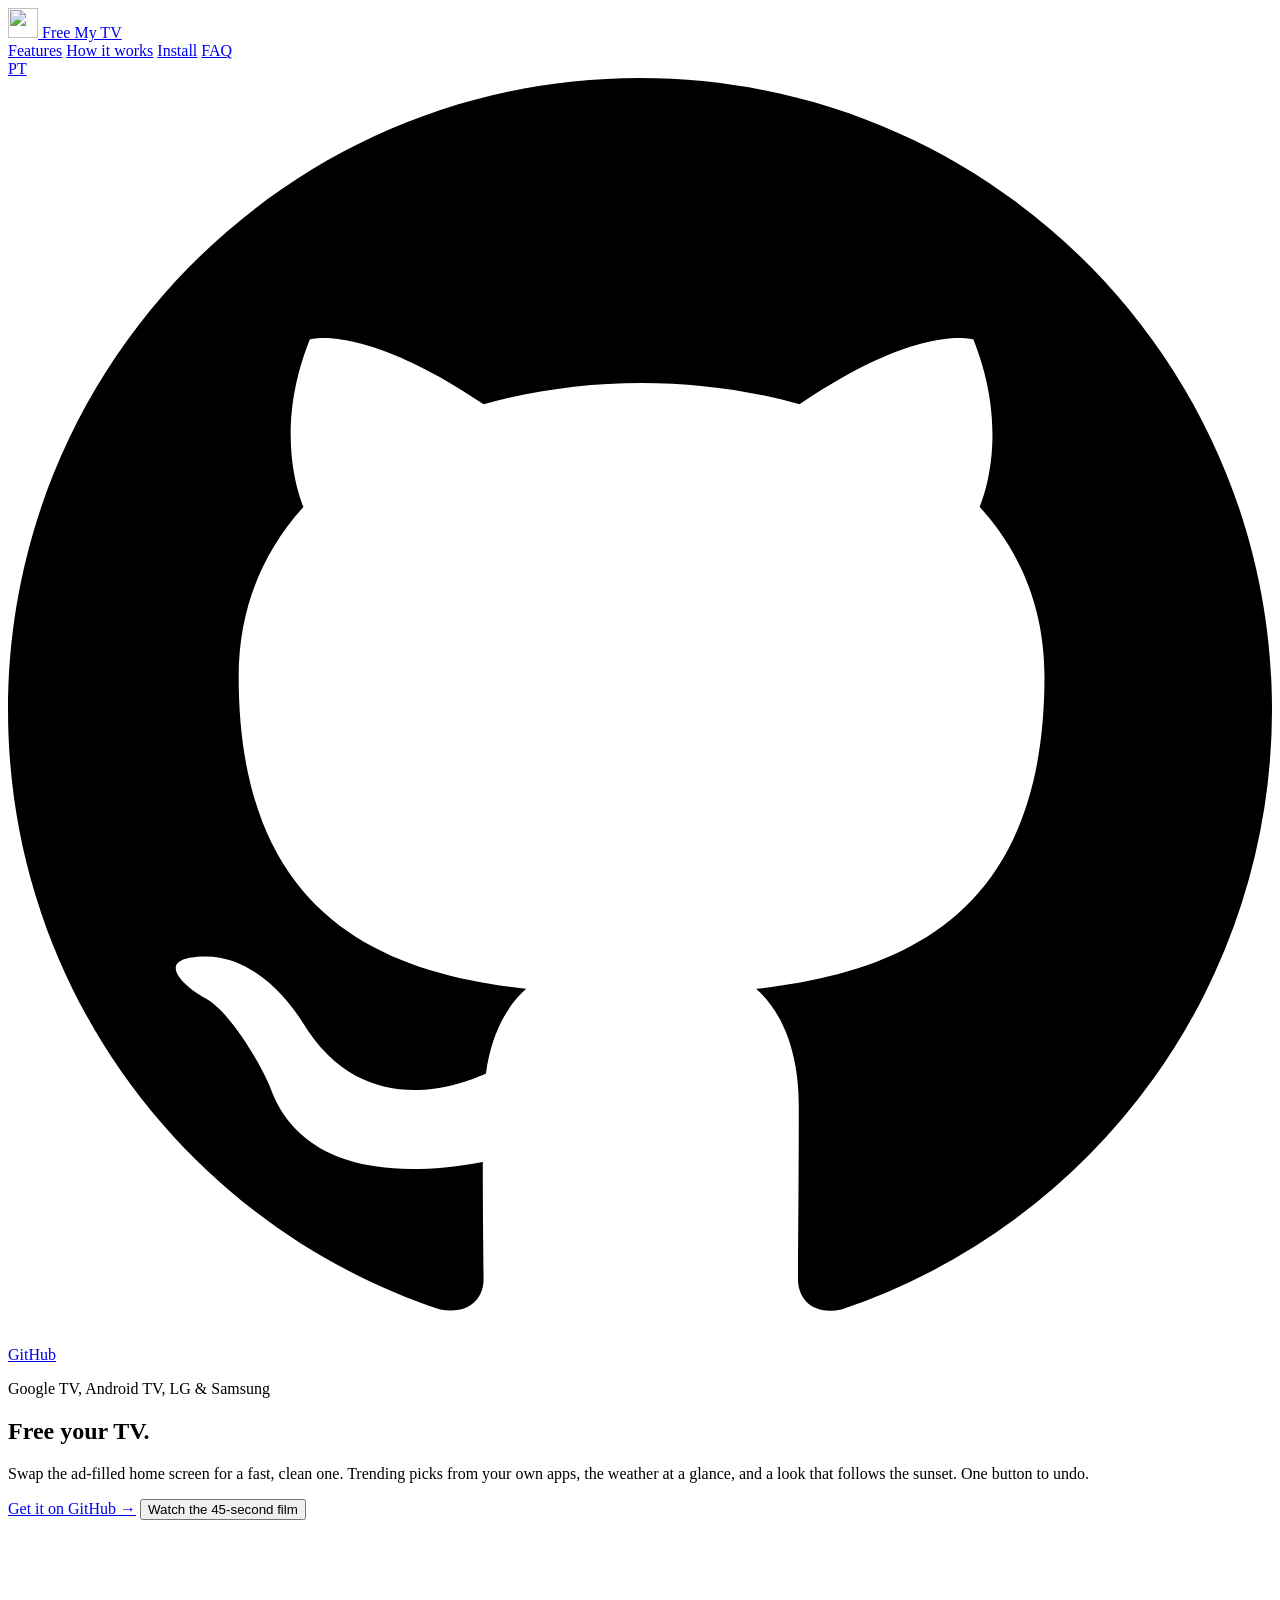
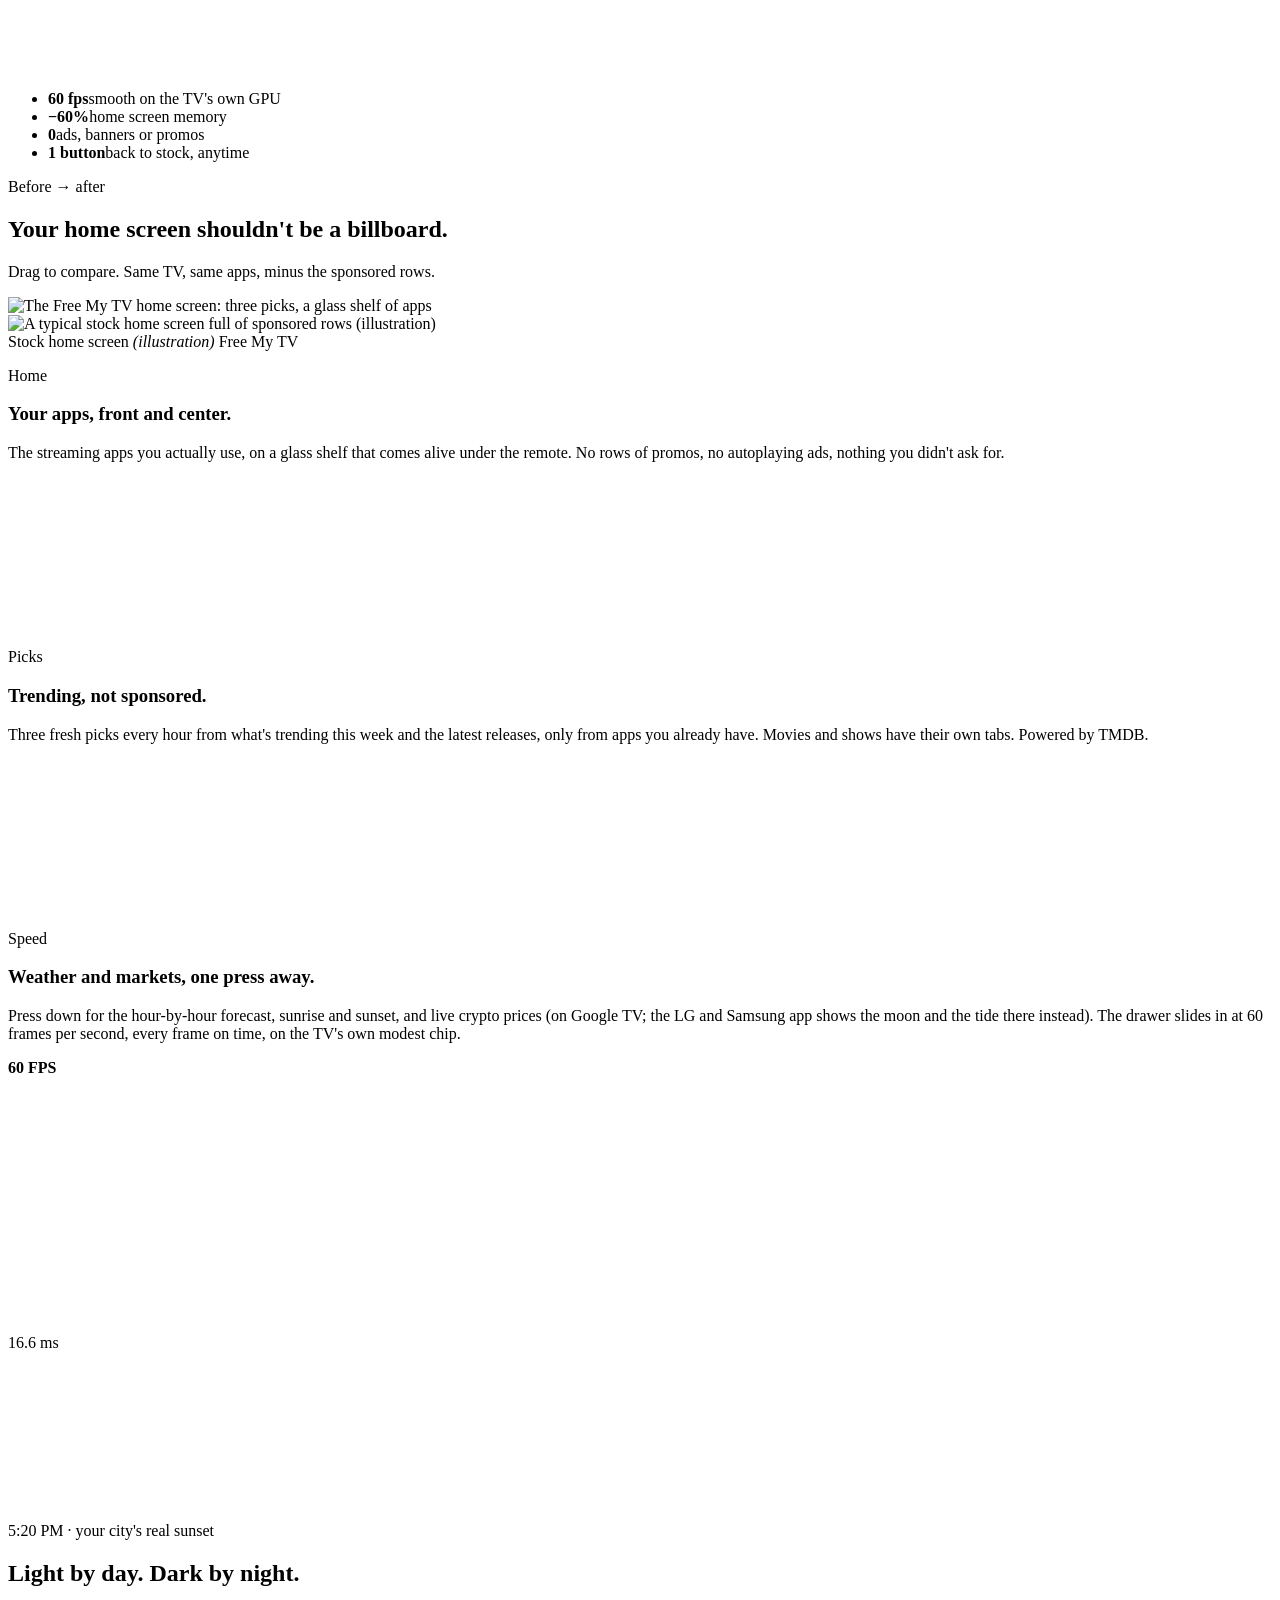
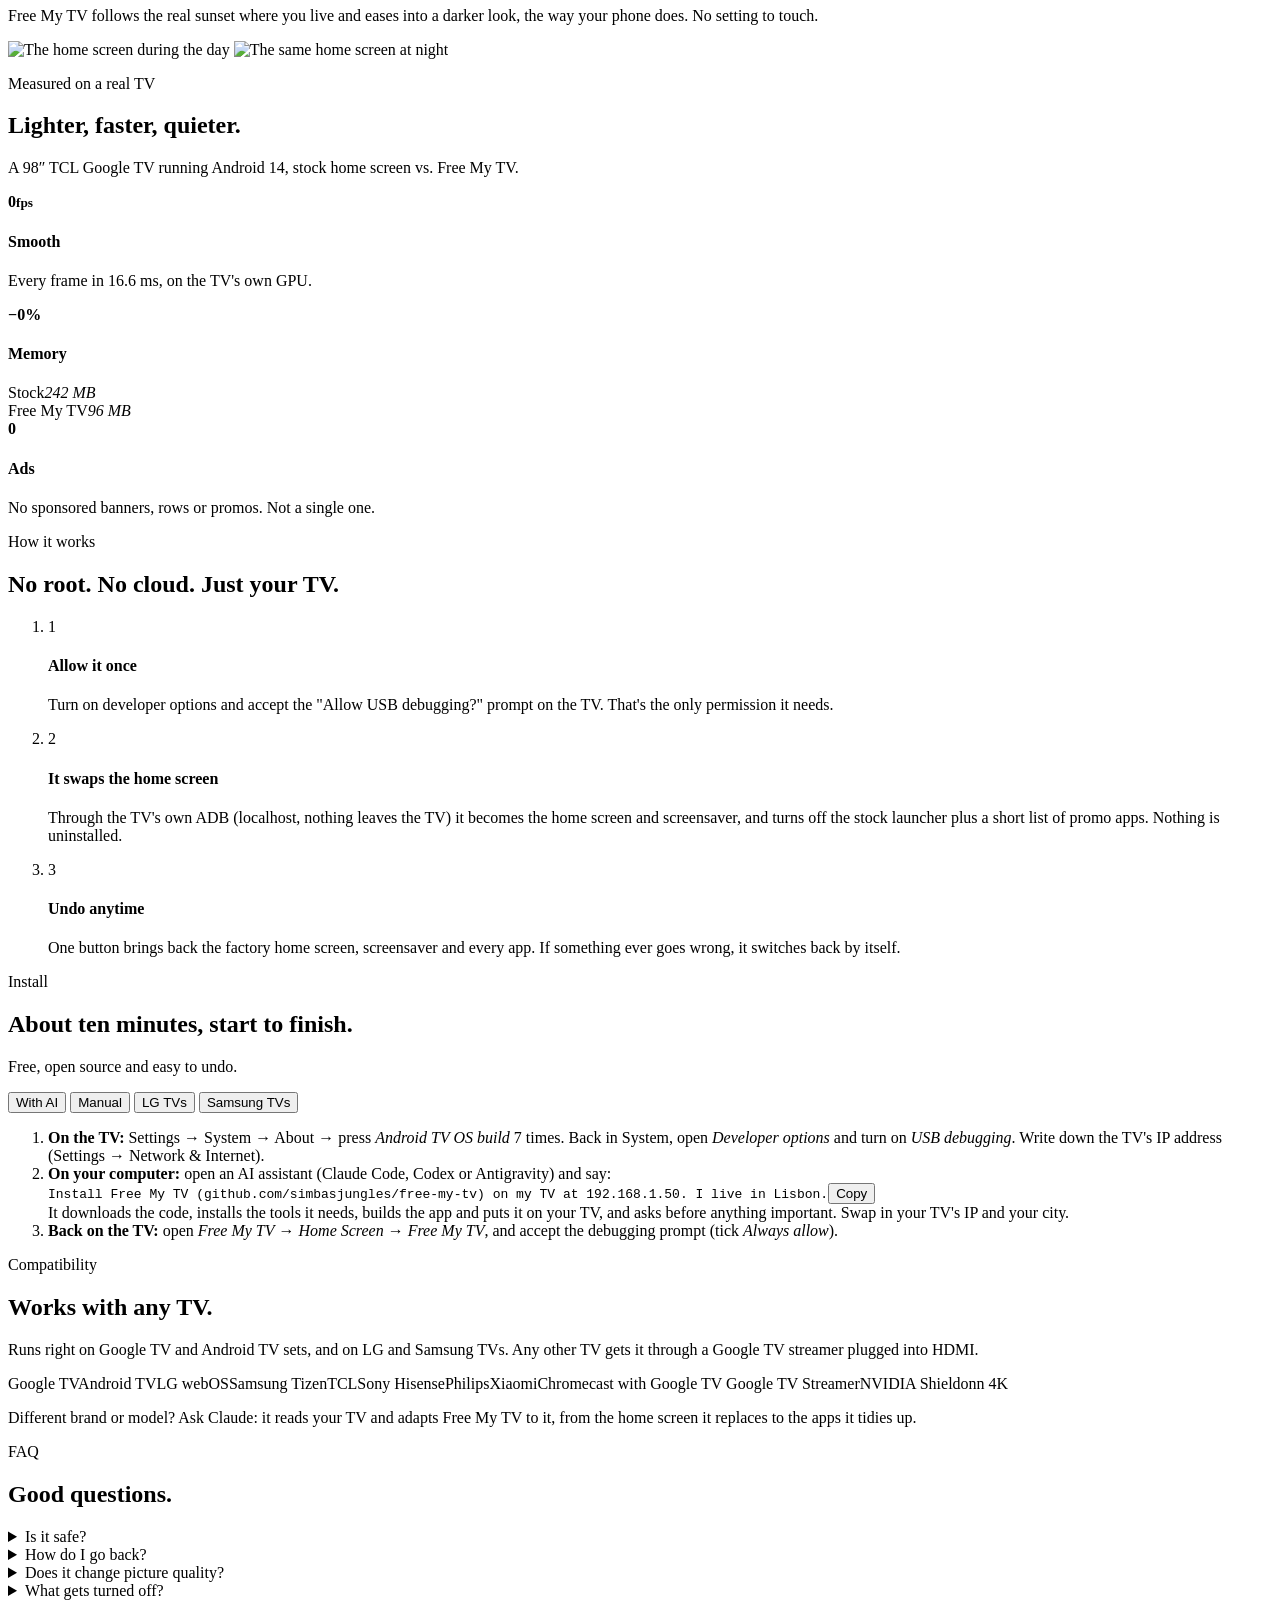
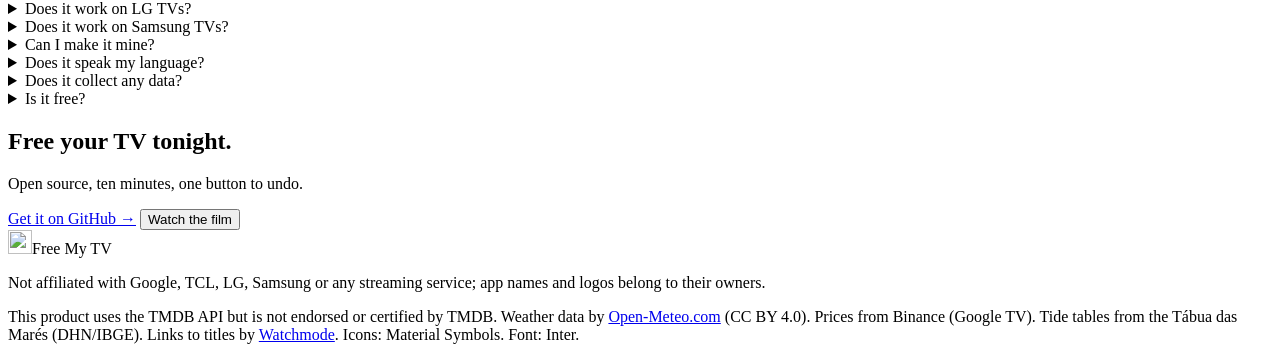
==== docs/index.html @ a460cc04 "teintinu: troca as cotações pela lua e pela maré, com a janela da praia A tela é usada para planejar" ====
<!doctype html>
<html lang="en">
<head>
  <meta charset="utf-8">
  <meta name="viewport" content="width=device-width, initial-scale=1, viewport-fit=cover">
  <script>
    // Brazilians (a Portuguese browser or a Brazilian time zone) get the Portuguese page; the PT/EN switch wins.
    (function () {
      var lang;
      try { lang = localStorage.getItem("lang"); } catch (e) {}
      if (!lang) {
        var zone = "";
        try { zone = Intl.DateTimeFormat().resolvedOptions().timeZone || ""; } catch (e) {}
        var brazil = /^(America\/(Sao_Paulo|Rio_Branco|Manaus|Cuiaba|Campo_Grande|Porto_Velho|Boa_Vista|Belem|Fortaleza|Recife|Araguaina|Maceio|Bahia|Santarem|Noronha|Eirunepe)|Brazil\/)/.test(zone);
        lang = brazil || /^pt\b/i.test(navigator.language || "") ? "pt" : "en";
      }
      if (lang === "pt") location.replace("pt/" + location.search + location.hash);
    })();
  </script>
  <title>Free My TV — a fast, ad-free home screen for Google TV, LG and Samsung TVs</title>
  <meta name="description" content="Open-source home screen for Google TV, Android TV, LG and Samsung TVs. No ads, 60 fps, trending picks from your own apps and a look that follows the sunset. One button to undo.">
  <link rel="canonical" href="https://freemytv.io/">
  <link rel="alternate" hreflang="en" href="https://freemytv.io/">
  <link rel="alternate" hreflang="pt-BR" href="https://freemytv.io/pt/">
  <link rel="alternate" hreflang="x-default" href="https://freemytv.io/">
  <meta name="theme-color" content="#F5F5F7">
  <meta property="og:type" content="website">
  <meta property="og:locale" content="en_US">
  <meta property="og:locale:alternate" content="pt_BR">
  <meta property="og:url" content="https://freemytv.io/">
  <meta property="og:title" content="Free My TV">
  <meta property="og:description" content="A fast, ad-free home screen for Google TV, LG and Samsung TVs. Open source. One button to undo.">
  <meta property="og:image" content="https://freemytv.io/assets/og.jpg">
  <meta property="og:image:width" content="1200">
  <meta property="og:image:height" content="630">
  <meta name="twitter:card" content="summary_large_image">
  <meta name="twitter:title" content="Free My TV">
  <meta name="twitter:description" content="A fast, ad-free home screen for Google TV, LG and Samsung TVs. Open source. One button to undo.">
  <meta name="twitter:image" content="https://freemytv.io/assets/og.jpg">
  <link rel="icon" type="image/png" href="assets/favicon-64.png">
  <link rel="apple-touch-icon" href="assets/apple-touch-icon.png">
  <link rel="preload" href="assets/fonts/InterVariable.ttf" as="font" type="font/ttf" crossorigin>
  <link rel="stylesheet" href="styles.css">
</head>
<body>
  <div class="sky" aria-hidden="true"><span class="blob b1"></span><span class="blob b2"></span><span class="blob b3"></span></div>

  <header class="nav" id="nav">
    <a class="brand" href="#top" aria-label="Free My TV, back to top">
      <img src="assets/icon-512.png" alt="" width="30" height="30">
      <span>Free My TV</span>
    </a>
    <nav class="links" aria-label="Sections">
      <a href="#features">Features</a>
      <a href="#how">How it works</a>
      <a href="#install">Install</a>
      <a href="#faq">FAQ</a>
    </nav>
    <div class="nav-end">
      <a class="lang" href="pt/" hreflang="pt-BR" lang="pt-BR" data-lang="pt" aria-label="Ler em português">PT</a>
      <a class="btn btn-dark btn-sm" href="https://github.com/simbasjungles/free-my-tv" rel="noopener">
      <svg class="gh" viewBox="0 0 16 16" aria-hidden="true"><path d="M8 0C3.58 0 0 3.58 0 8c0 3.54 2.29 6.53 5.47 7.59.4.07.55-.17.55-.38 0-.19-.01-.82-.01-1.49-2.01.37-2.53-.49-2.69-.94-.09-.23-.48-.94-.82-1.13-.28-.15-.68-.52-.01-.53.63-.01 1.08.58 1.23.82.72 1.21 1.87.87 2.33.66.07-.52.28-.87.51-1.07-1.78-.2-3.64-.89-3.64-3.95 0-.87.31-1.59.82-2.15-.08-.2-.36-1.02.08-2.12 0 0 .67-.21 2.2.82.64-.18 1.32-.27 2-.27.68 0 1.36.09 2 .27 1.53-1.04 2.2-.82 2.2-.82.44 1.1.16 1.92.08 2.12.51.56.82 1.27.82 2.15 0 3.07-1.87 3.75-3.65 3.95.29.25.54.73.54 1.48 0 1.07-.01 1.93-.01 2.2 0 .21.15.46.55.38A8.013 8.013 0 0016 8c0-4.42-3.58-8-8-8z"/></svg>
      <span>GitHub</span>
      </a>
    </div>
  </header>

  <main id="top">
    <!-- Hero -->
    <section class="hero">
      <div class="hero-copy">
        <p class="kicker" data-reveal>Google TV, Android TV, LG &amp; Samsung</p>
        <h1 data-reveal>Free your <span class="grad">TV.</span></h1>
        <p class="lede" data-reveal>Swap the ad-filled home screen for a fast, clean one. Trending picks from your own apps, the weather at a glance, and a look that follows the sunset. One button to undo.</p>
        <div class="cta" data-reveal>
          <a class="btn btn-dark" href="https://github.com/simbasjungles/free-my-tv" rel="noopener">Get it on GitHub <span aria-hidden="true">→</span></a>
          <button class="btn btn-glass" type="button" data-film><span class="play" aria-hidden="true"></span>Watch the 45-second film</button>
        </div>
      </div>
      <div class="hero-stage" data-reveal>
        <div class="tv tilt" id="heroTv">
          <div class="screen">
            <video data-src="assets/nav.mp4" poster="assets/nav-poster.webp" muted loop playsinline preload="none" aria-label="The Free My TV home screen, moving through the apps"></video>
          </div>
        </div>
        <div class="floor" aria-hidden="true"></div>
      </div>
      <ul class="stats" data-reveal>
        <li><b>60 fps</b><span>smooth on the TV's own GPU</span></li>
        <li><b>−60%</b><span>home screen memory</span></li>
        <li><b>0</b><span>ads, banners or promos</span></li>
        <li><b>1 button</b><span>back to stock, anytime</span></li>
      </ul>
    </section>

    <!-- Before / after -->
    <section class="section compare" id="compare">
      <div class="head" data-reveal>
        <p class="kicker">Before → after</p>
        <h2>Your home screen shouldn't be a billboard.</h2>
        <p class="sub">Drag to compare. Same TV, same apps, minus the sponsored rows.</p>
      </div>
      <div class="tv ba" id="ba" data-reveal tabindex="0" role="slider" aria-label="Compare the stock home screen with Free My TV" aria-valuemin="0" aria-valuemax="100" aria-valuenow="50">
        <div class="screen">
          <img class="after" src="assets/home-day.webp" alt="The Free My TV home screen: three picks, a glass shelf of apps" loading="lazy">
          <div class="before-wrap"><img class="before" src="assets/before.webp" alt="A typical stock home screen full of sponsored rows (illustration)" loading="lazy"></div>
          <span class="tag tag-l">Stock home screen <em>(illustration)</em></span>
          <span class="tag tag-r">Free My TV</span>
          <div class="handle" aria-hidden="true"><span></span></div>
        </div>
      </div>
    </section>

    <!-- Features -->
    <section class="section features" id="features">
      <article class="feature" data-reveal>
        <div class="copy">
          <p class="kicker">Home</p>
          <h3>Your apps, front and center.</h3>
          <p>The streaming apps you actually use, on a glass shelf that comes alive under the remote. No rows of promos, no autoplaying ads, nothing you didn't ask for.</p>
        </div>
        <div class="tv"><div class="screen"><video data-src="assets/nav.mp4" poster="assets/nav-poster.webp" muted loop playsinline preload="none" aria-label="Moving across the app shelf"></video></div></div>
      </article>

      <article class="feature flip" data-reveal>
        <div class="copy">
          <p class="kicker">Picks</p>
          <h3>Trending, not sponsored.</h3>
          <p>Three fresh picks every hour from what's trending this week and the latest releases, only from apps you already have. Movies and shows have their own tabs. Powered by TMDB.</p>
        </div>
        <div class="tv"><div class="screen"><video data-src="assets/tabs.mp4" poster="assets/tabs-poster.webp" muted loop playsinline preload="none" aria-label="Switching between Explore, Movies and Shows"></video></div></div>
      </article>

      <article class="feature" data-reveal>
        <div class="copy">
          <p class="kicker">Speed</p>
          <h3>Weather and markets, one press away.</h3>
          <p>Press down for the hour-by-hour forecast, sunrise and sunset, and live crypto prices (on Google TV; the LG and Samsung app shows the moon and the tide there instead). The drawer slides in at 60 frames per second, every frame on time, on the TV's own modest chip.</p>
          <div class="hud" aria-hidden="true"><i></i><b>60 FPS</b><svg viewBox="0 0 120 24" preserveAspectRatio="none"><polyline id="spark" fill="none" points=""/></svg><span>16.6 ms</span></div>
        </div>
        <div class="tv"><div class="screen"><video data-src="assets/drawer.mp4" poster="assets/drawer-poster.webp" muted loop playsinline preload="none" aria-label="The drawer with weather and crypto opening"></video></div></div>
      </article>
    </section>

    <!-- Sunset: scroll to go from day to night -->
    <section class="sunset" id="sunset" aria-label="Light by day, dark by night">
      <div class="sticky">
        <div class="stars" aria-hidden="true"></div>
        <div class="sun" aria-hidden="true"></div>
        <div class="moon" aria-hidden="true"></div>
        <div class="head">
          <p class="kicker"><span class="clock" id="sunClock">5:20 PM</span> · your city's real sunset</p>
          <h2><span class="w-day">Light by day.</span> <span class="w-night">Dark by night.</span></h2>
          <p class="sub">Free My TV follows the real sunset where you live and eases into a darker look, the way your phone does. No setting to touch.</p>
        </div>
        <div class="tv"><div class="screen">
          <img src="assets/day.webp" alt="The home screen during the day" loading="lazy">
          <img class="night" src="assets/night.webp" alt="The same home screen at night" loading="lazy">
        </div></div>
      </div>
    </section>

    <!-- Numbers -->
    <section class="section numbers" id="numbers">
      <div class="head" data-reveal>
        <p class="kicker">Measured on a real TV</p>
        <h2>Lighter, faster, quieter.</h2>
        <p class="sub">A 98″ TCL Google TV running Android 14, stock home screen vs. Free My TV.</p>
      </div>
      <div class="cards">
        <div class="card" data-reveal><b class="big grad-mint"><span data-count="60">0</span><small>fps</small></b><h4>Smooth</h4><p>Every frame in 16.6 ms, on the TV's own GPU.</p></div>
        <div class="card" data-reveal><b class="big grad-sky">−<span data-count="60">0</span>%</b><h4>Memory</h4>
          <div class="bars"><div><span>Stock</span><i style="--w:100%"></i><em>242 MB</em></div><div><span>Free My TV</span><i style="--w:40%"></i><em>96 MB</em></div></div>
        </div>
        <div class="card" data-reveal><b class="big grad-sun">0</b><h4>Ads</h4><p>No sponsored banners, rows or promos. Not a single one.</p></div>
      </div>
    </section>

    <!-- How it works -->
    <section class="section how" id="how">
      <div class="head" data-reveal>
        <p class="kicker">How it works</p>
        <h2>No root. No cloud. Just your TV.</h2>
      </div>
      <ol class="steps">
        <li class="step" data-reveal>
          <span class="num">1</span>
          <h4>Allow it once</h4>
          <p>Turn on developer options and accept the "Allow USB debugging?" prompt on the TV. That's the only permission it needs.</p>
        </li>
        <li class="step" data-reveal>
          <span class="num">2</span>
          <h4>It swaps the home screen</h4>
          <p>Through the TV's own ADB (localhost, nothing leaves the TV) it becomes the home screen and screensaver, and turns off the stock launcher plus a short list of promo apps. Nothing is uninstalled.</p>
        </li>
        <li class="step" data-reveal>
          <span class="num">3</span>
          <h4>Undo anytime</h4>
          <p>One button brings back the factory home screen, screensaver and every app. If something ever goes wrong, it switches back by itself.</p>
        </li>
      </ol>
    </section>

    <!-- Install -->
    <section class="section install" id="install">
      <div class="head" data-reveal>
        <p class="kicker">Install</p>
        <h2>About ten minutes, start to finish.</h2>
        <p class="sub">Free, open source and easy to undo.</p>
      </div>
      <div class="panel" data-reveal>
        <div class="tabs" role="tablist" aria-label="Install method">
          <button role="tab" aria-selected="true" aria-controls="tab-claude" id="t-claude">With AI</button>
          <button role="tab" aria-selected="false" aria-controls="tab-manual" id="t-manual">Manual</button>
          <button role="tab" aria-selected="false" aria-controls="tab-lg" id="t-lg">LG TVs</button>
          <button role="tab" aria-selected="false" aria-controls="tab-samsung" id="t-samsung">Samsung TVs</button>
        </div>

        <div class="tabpanel" id="tab-claude" role="tabpanel" aria-labelledby="t-claude">
          <ol class="howto">
            <li><b>On the TV:</b> Settings → System → About → press <em>Android TV OS build</em> 7 times. Back in System, open <em>Developer options</em> and turn on <em>USB debugging</em>. Write down the TV's IP address (Settings → Network &amp; Internet).</li>
            <li><b>On your computer:</b> open an AI assistant (Claude Code, Codex or Antigravity) and say:
              <div class="code prompt"><code>Install Free My TV (github.com/simbasjungles/free-my-tv) on my TV at 192.168.1.50. I live in Lisbon.</code><button class="copy-btn" type="button" aria-label="Copy prompt">Copy</button></div>
              It downloads the code, installs the tools it needs, builds the app and puts it on your TV, and asks before anything important. Swap in your TV's IP and your city.
            </li>
            <li><b>Back on the TV:</b> open <em>Free My TV</em> → <em>Home Screen</em> → <em>Free My TV</em>, and accept the debugging prompt (tick <em>Always allow</em>).</li>
          </ol>
        </div>

        <div class="tabpanel" id="tab-manual" role="tabpanel" aria-labelledby="t-manual" hidden>
          <ol class="howto">
            <li><b>On the TV:</b> turn on <em>Developer options</em> and <em>USB debugging</em> (as in the other tab), and note its IP address.</li>
            <li><b>Tools:</b> a JDK (17+), the Android SDK command-line tools and adb. On a Mac:
              <div class="code"><code>brew install --cask temurin android-commandlinetools android-platform-tools &amp;&amp; sdkmanager "build-tools;34.0.0" "platforms;android-34"</code><button class="copy-btn" type="button" aria-label="Copy command">Copy</button></div>
            </li>
            <li><b>Build:</b> the first run creates <em>config.properties</em>. Add your city there and, for the trending picks, a <a href="https://www.themoviedb.org/settings/api" rel="noopener">free TMDB key</a>. Then build again.
              <div class="code"><code>git clone https://github.com/simbasjungles/free-my-tv &amp;&amp; cd free-my-tv &amp;&amp; ./build.sh</code><button class="copy-btn" type="button" aria-label="Copy command">Copy</button></div>
            </li>
            <li><b>Install:</b>
              <div class="code"><code>adb connect 192.168.1.50:5555 &amp;&amp; adb install -r FreeMyTV.apk</code><button class="copy-btn" type="button" aria-label="Copy command">Copy</button></div>
              On TCL TVs, also let it run in the background (TCL blocks it by default):
              <div class="code"><code>adb shell &quot;appops set io.freemytv AUTO_START allow || appops set io.freemytv APP_AUTO_START allow&quot;</code><button class="copy-btn" type="button" aria-label="Copy command">Copy</button></div>
            </li>
            <li><b>On the TV:</b> open <em>Free My TV</em> → <em>Home Screen</em> → <em>Free My TV</em>.</li>
          </ol>
        </div>

        <div class="tabpanel" id="tab-lg" role="tabpanel" aria-labelledby="t-lg" hidden>
          <ol class="howto">
            <li><b>On the TV:</b> in the LG Content Store, install <em>Developer Mode</em>. Sign in with a free <a href="https://webostv.developer.lge.com" rel="noopener">LG developer account</a>, turn on <em>Dev Mode Status</em> (the TV restarts), then turn on <em>Key Server</em>. Write down the IP address and the passphrase it shows.</li>
            <li><b>On your computer:</b> get the code and build the LG app. Add your city to <em>config.properties</em>, as for Google TV.
              <div class="code"><code>git clone https://github.com/simbasjungles/free-my-tv &amp;&amp; cd free-my-tv &amp;&amp; python3 webos/build.py</code><button class="copy-btn" type="button" aria-label="Copy command">Copy</button></div>
            </li>
            <li><b>Install:</b> type the TV's passphrase when it asks. Free My TV opens on the TV.
              <div class="code"><code>python3 webos/install.py 192.168.1.50</code><button class="copy-btn" type="button" aria-label="Copy command">Copy</button></div>
            </li>
            <li><b>One press away:</b> while it's open, hold a number key on the remote. From then on, that key opens Free My TV from anywhere. Press <em>EXTEND</em> in Developer Mode once a month to keep it.</li>
          </ol>
        </div>

        <div class="tabpanel" id="tab-samsung" role="tabpanel" aria-labelledby="t-samsung" hidden>
          <ol class="howto">
            <li><b>On the TV:</b> open <em>Apps</em> and type <em>1&nbsp;2&nbsp;3&nbsp;4&nbsp;5</em> on the remote. Turn <em>Developer mode</em> on, type your computer's IP address in <em>Host PC IP</em>, and restart the TV.</li>
            <li><b>On your computer:</b> download <a href="https://github.com/reisxd/TizenBrewInstaller/releases/latest" rel="noopener">TizenBrew Installer</a>, the community's installer for Samsung TVs, open it and connect to your TV.</li>
            <li><b>Install from GitHub:</b> type this. On 2023 and newer TVs it asks you to sign in to your Samsung account once, to sign the app for your TV.
              <div class="code"><code>simbasjungles/free-my-tv</code><button class="copy-btn" type="button" aria-label="Copy">Copy</button></div>
            </li>
            <li><b>Straight to it:</b> in the TV's settings, under <em>Start Screen Options</em>, turn on <em>Autorun Last App</em>: the TV turns on into Free My TV. It takes your city from the TV's time zone; for your exact city and the trending picks, Claude Code builds it with your own settings.</li>
          </ol>
        </div>
      </div>
    </section>

    <!-- Compatibility -->
    <section class="section compat" id="compat">
      <div class="head" data-reveal>
        <p class="kicker">Compatibility</p>
        <h2>Works with any TV.</h2>
        <p class="sub">Runs right on Google TV and Android TV sets, and on LG and Samsung TVs. Any other TV gets it through a Google TV streamer plugged into HDMI.</p>
      </div>
      <div class="chips" data-reveal>
        <span class="chip ok">Google TV</span><span class="chip ok">Android TV</span><span class="chip ok">LG webOS</span><span class="chip ok">Samsung Tizen</span><span class="chip ok">TCL</span><span class="chip ok">Sony</span>
        <span class="chip ok">Hisense</span><span class="chip ok">Philips</span><span class="chip ok">Xiaomi</span><span class="chip ok">Chromecast with Google TV</span>
        <span class="chip ok">Google TV Streamer</span><span class="chip ok">NVIDIA Shield</span><span class="chip ok">onn 4K</span>
      </div>
      <p class="note" data-reveal>Different brand or model? Ask Claude: it reads your TV and adapts Free My TV to it, from the home screen it replaces to the apps it tidies up.</p>
    </section>

    <!-- FAQ -->
    <section class="section faq" id="faq">
      <div class="head" data-reveal>
        <p class="kicker">FAQ</p>
        <h2>Good questions.</h2>
      </div>
      <div class="qs" data-reveal>
        <details><summary>Is it safe?</summary><p>It uses the same commands as Android's own developer tools, from inside the TV. Nothing is rooted or uninstalled: apps are only turned off and come back with one button. Picture, sound, inputs, the remote, Google services and the Play Store are on a never-touch list.</p></details>
        <details><summary>How do I go back?</summary><p>Open Free My TV → Home Screen → Original. The factory home screen, screensaver and every app come back exactly as they were. If the new home screen ever crashes three times in five minutes, it switches back on its own.</p></details>
        <details><summary>Does it change picture quality?</summary><p>No. Picture settings aren't touched, and videos play through the same hardware path. We measured the same resolution and the same video source in both modes.</p></details>
        <details><summary>What gets turned off?</summary><p>The stock home screen and screensaver (replaced), Google TV's recovery home, Play Games and YouTube Music, and on TCL TVs the TCL Channel, messages, store demo, hotel menu, manuals, mirroring and logging apps. Google Assistant only if you ask for it in the config.</p></details>
        <details><summary>Does it work on LG TVs?</summary><p>Yes. On LG it installs through LG's own Developer Mode, with nothing rooted or changed on the TV, and it opens with one press of a number key. Same home screen, same picks and weather, and the moon with the day's tide — including the window when the beach is low enough to drive on. Press EXTEND in the Developer Mode app once a month to keep it.</p></details>
        <details><summary>Does it work on Samsung TVs?</summary><p>Yes, on Samsung TVs from 2017 on. It installs through Samsung's own Developer Mode with TizenBrew Installer, the community's installer, with nothing rooted or changed on the TV. Same home screen, weather, moon and tide, with your city from the TV's time zone. For the trending picks, Claude Code builds it with your free TMDB key.</p></details>
        <details><summary>Can I make it mine?</summary><p>That's the idea. Open the folder in Claude Code and just ask: "add Crunchyroll to the shelf", "show prices in euros", "set it up for my Sony". It changes the code, rebuilds the app and puts it on your TV.</p></details>
        <details><summary>Does it speak my language?</summary><p>English, Spanish, Portuguese, Russian and German; on Google TV also French, Italian, Japanese and 16 more, following the TV's language, or the one you pick in its settings. Want another one? Ask Claude to add it.</p></details>
        <details><summary>Does it collect any data?</summary><p>No accounts, no analytics, no tracking. It only talks to TMDB (picks), Open-Meteo (weather for your city, and the marine model behind the tide where there is no tide key), Binance (prices, on Google TV), a tide endpoint only if you set its key, and Watchmode (links to titles) only if you set its key.</p></details>
        <details><summary>Is it free?</summary><p>Yes. MIT license, and the TMDB key is free too.</p></details>
      </div>
    </section>

    <!-- Final CTA -->
    <section class="final" data-reveal>
      <h2>Free your TV tonight.</h2>
      <p class="sub">Open source, ten minutes, one button to undo.</p>
      <div class="cta">
        <a class="btn btn-dark" href="https://github.com/simbasjungles/free-my-tv" rel="noopener">Get it on GitHub <span aria-hidden="true">→</span></a>
        <button class="btn btn-glass" type="button" data-film><span class="play" aria-hidden="true"></span>Watch the film</button>
      </div>
    </section>
  </main>

  <footer class="foot">
    <div class="brand"><img src="assets/icon-512.png" alt="" width="24" height="24"><span>Free My TV</span></div>
    <p>Not affiliated with Google, TCL, LG, Samsung or any streaming service; app names and logos belong to their owners.</p>
    <p>This product uses the TMDB API but is not endorsed or certified by TMDB. Weather data by <a href="https://open-meteo.com/" rel="noopener">Open-Meteo.com</a> (CC BY 4.0). Prices from Binance (Google TV). Tide tables from the Tábua das Marés (DHN/IBGE). Links to titles by <a href="https://api.watchmode.com/" rel="noopener">Watchmode</a>. Icons: Material Symbols. Font: Inter.</p>
  </footer>

  <dialog class="film" id="film" aria-label="The Free My TV film">
    <button class="close" type="button" aria-label="Close">×</button>
    <video controls playsinline preload="none" poster="assets/film-poster.webp"><source src="assets/film.mp4" type="video/mp4"></video>
  </dialog>

  <script src="app.js" defer></script>
</body>
</html>
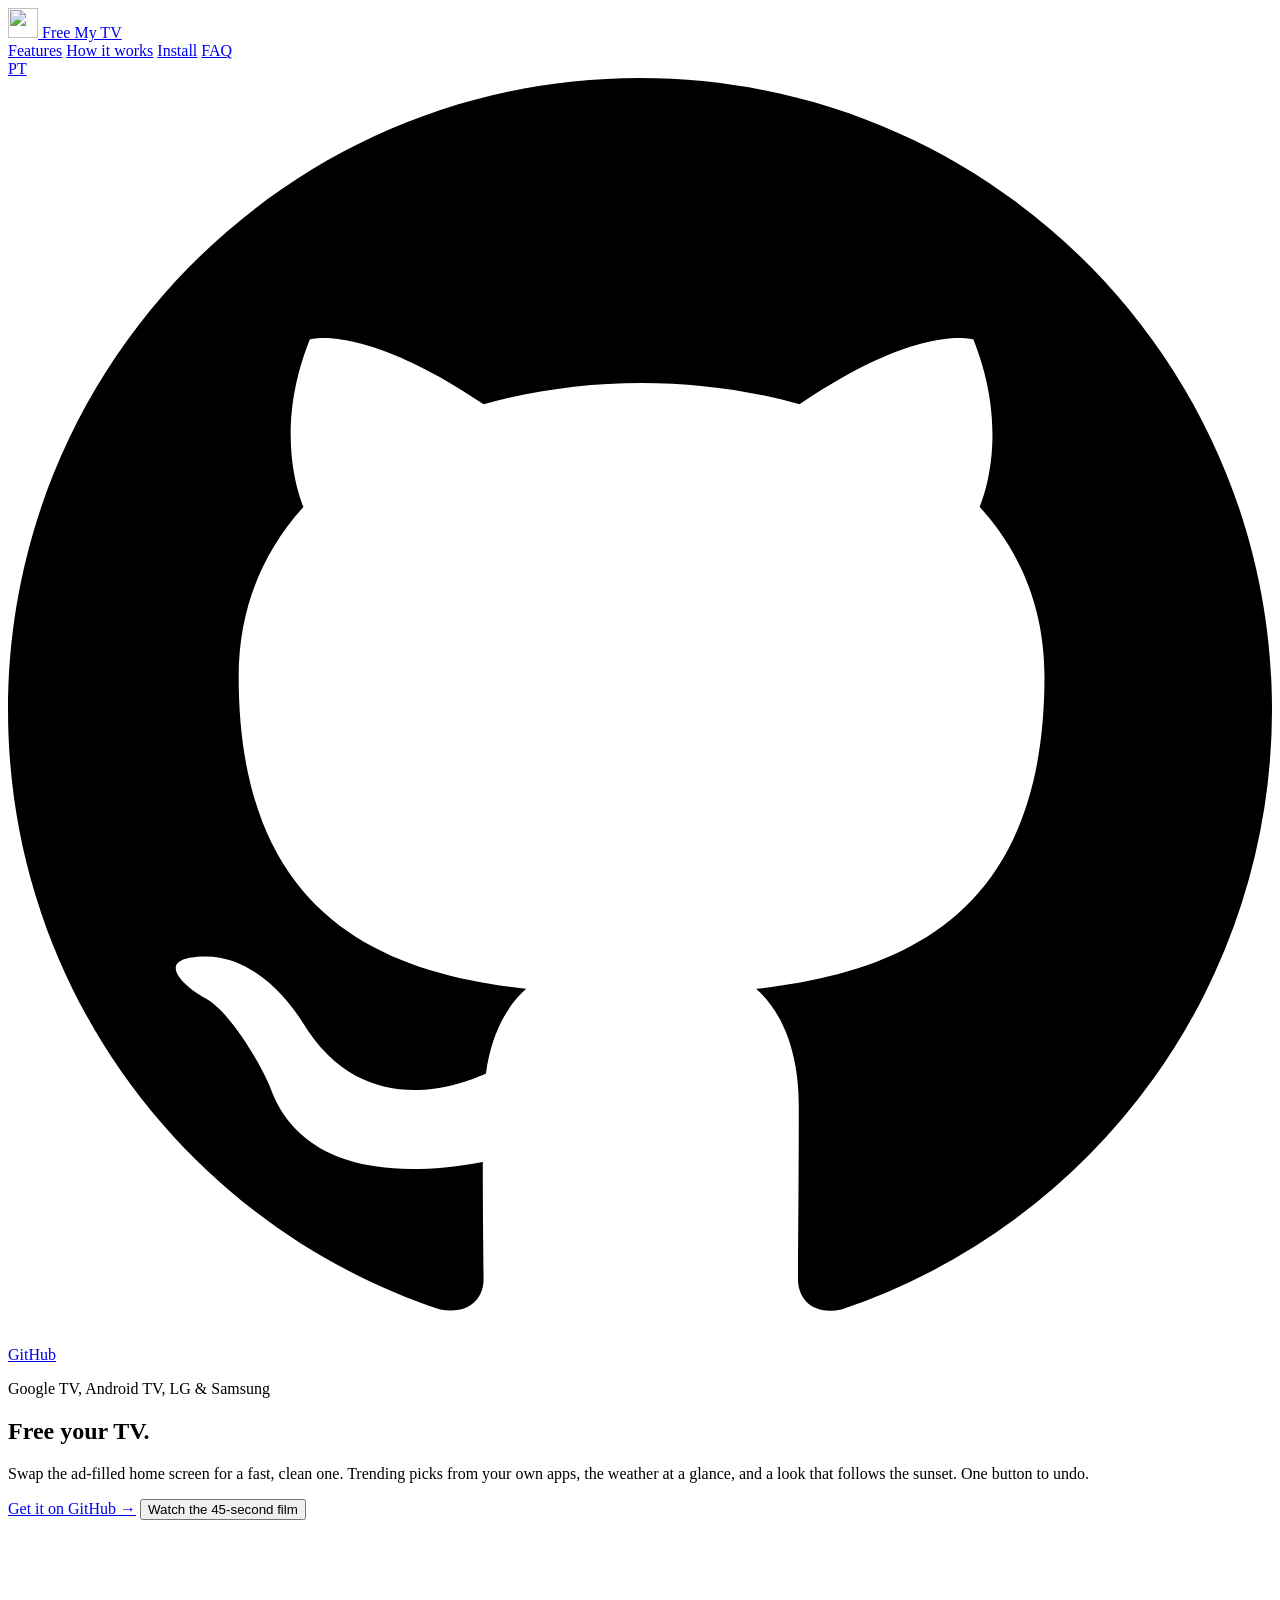
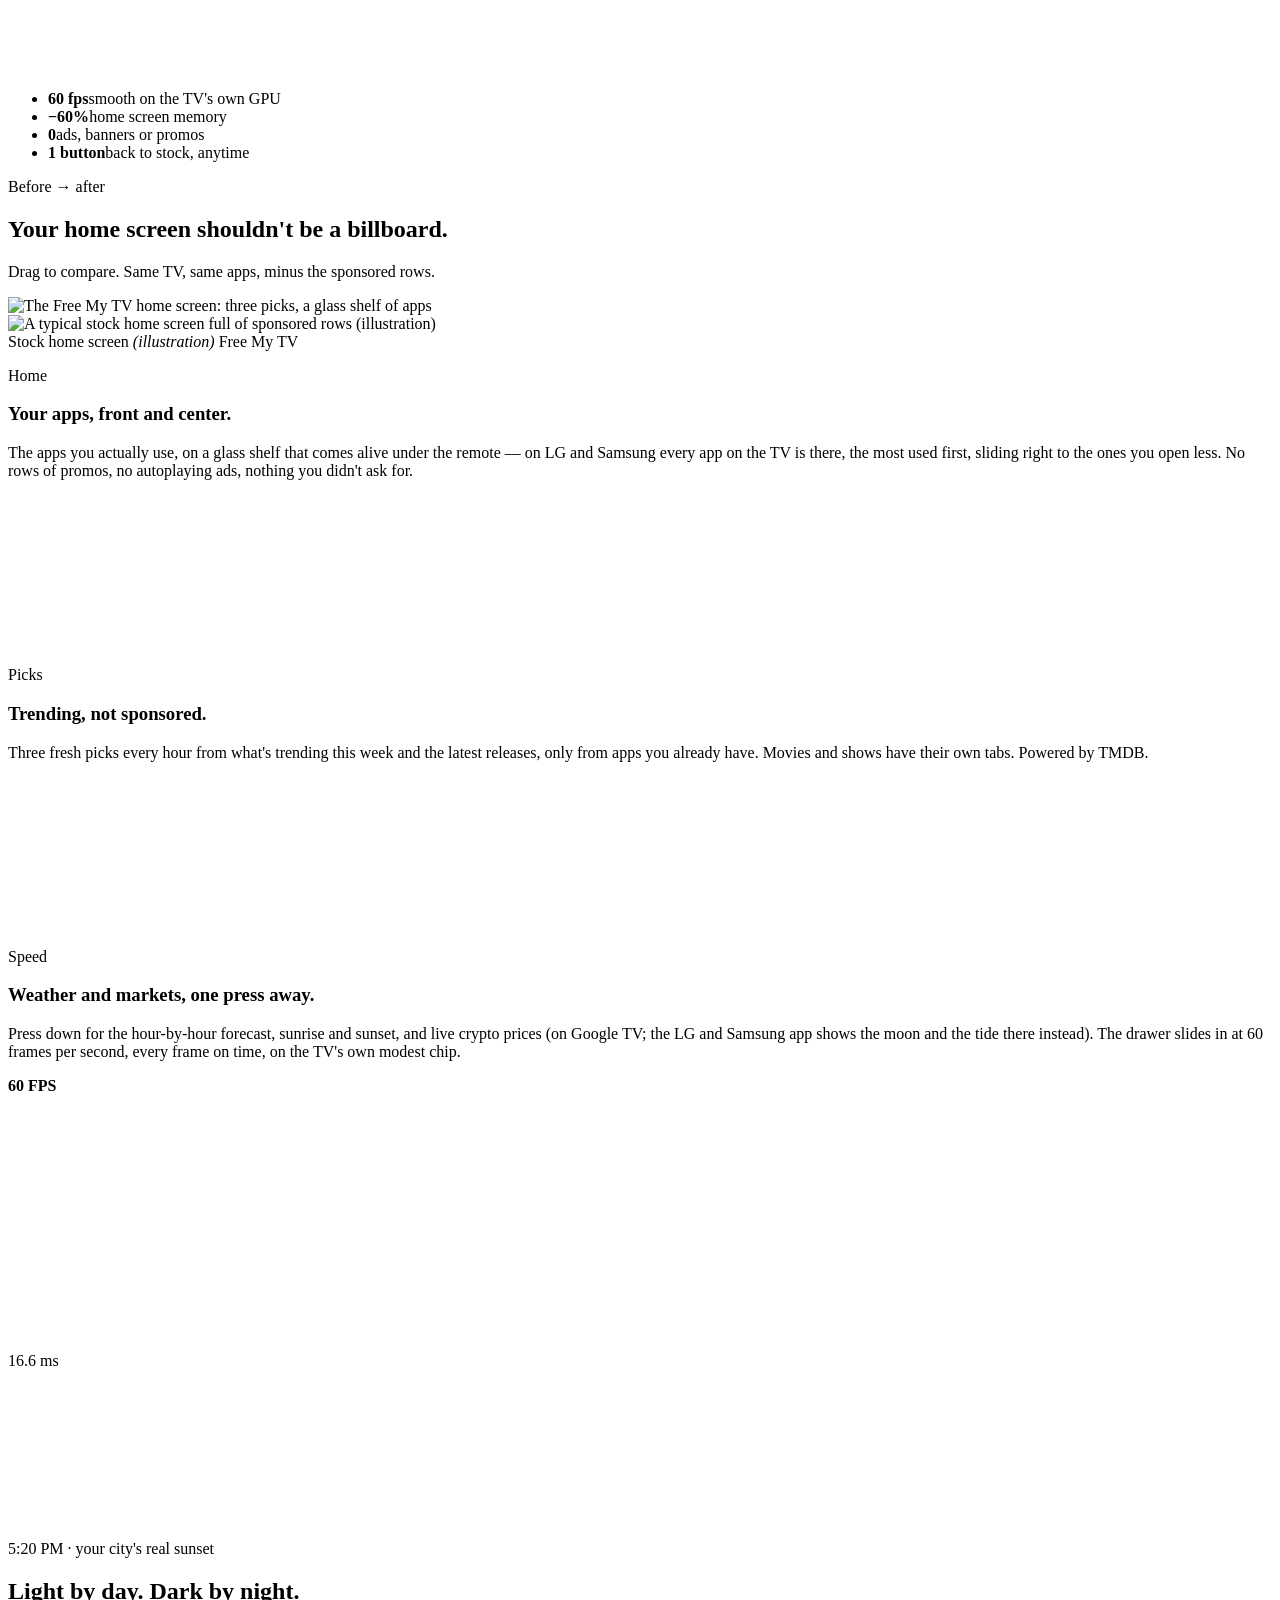
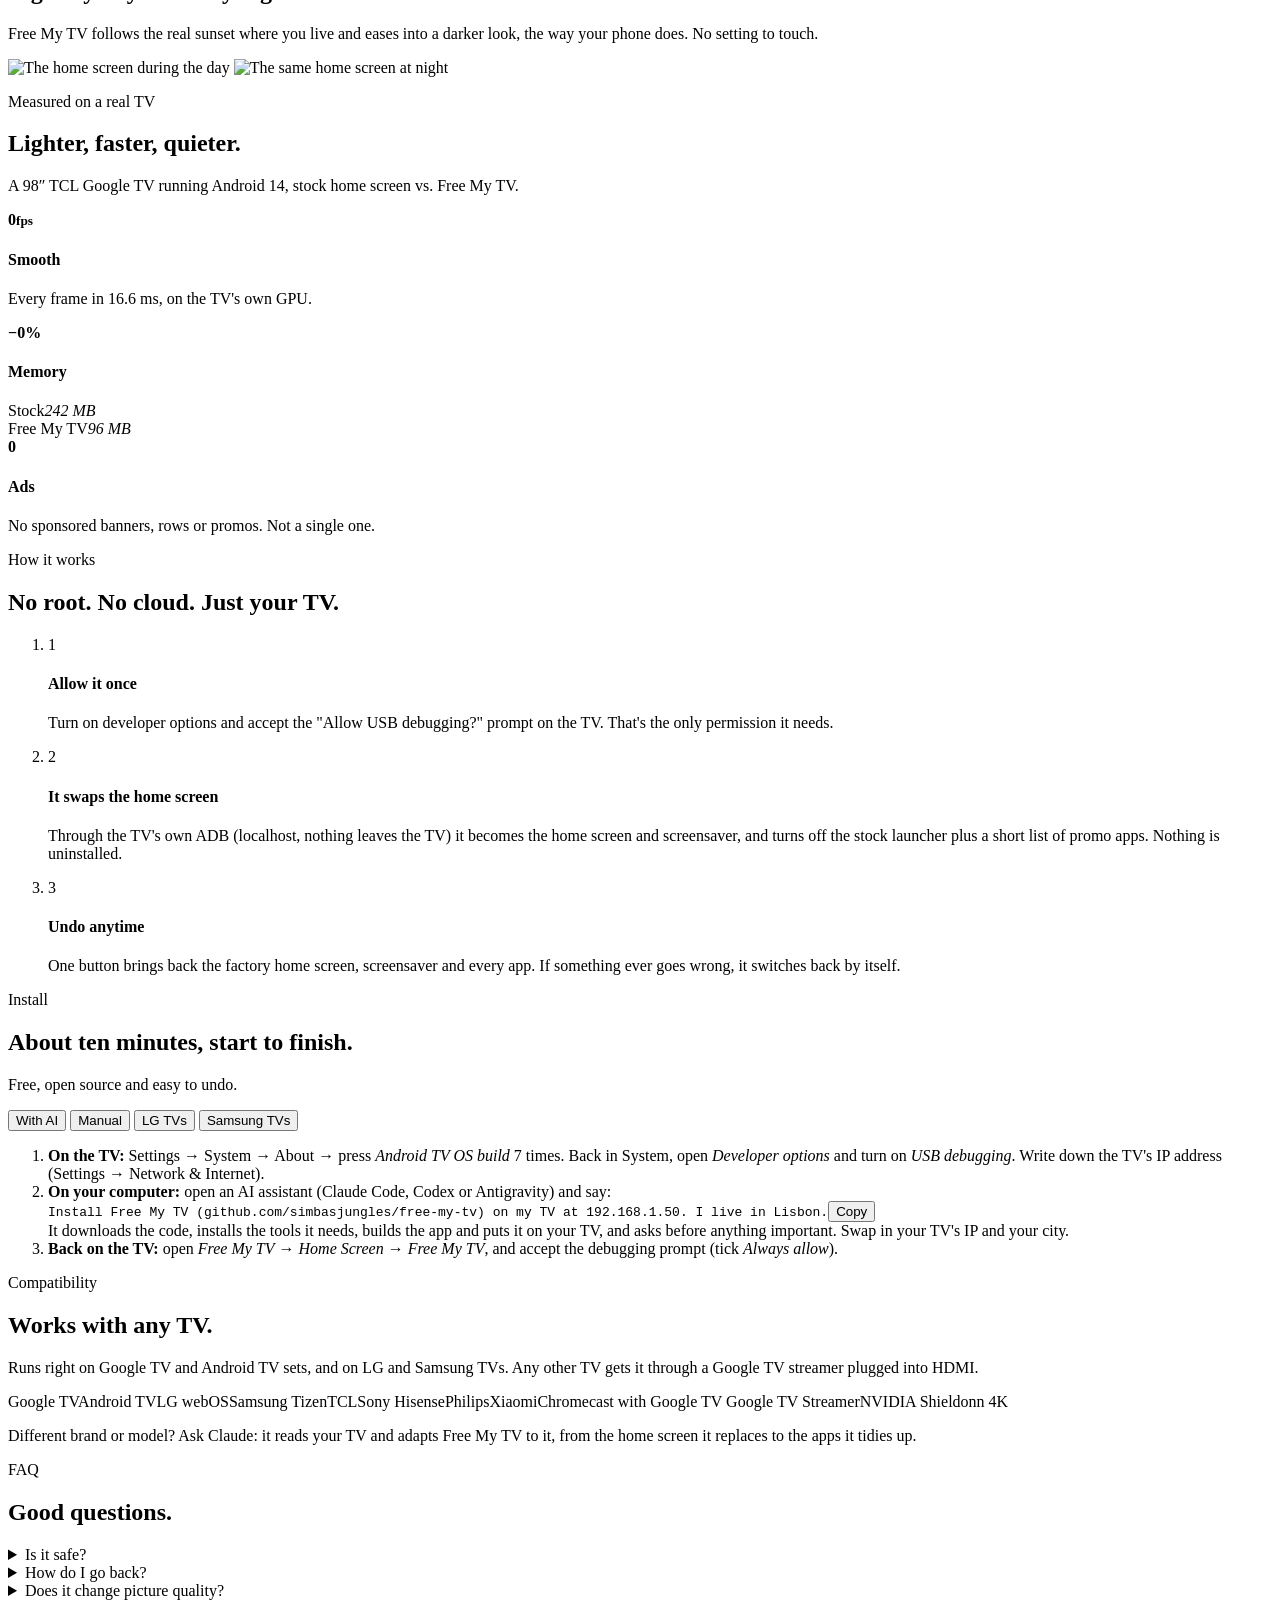
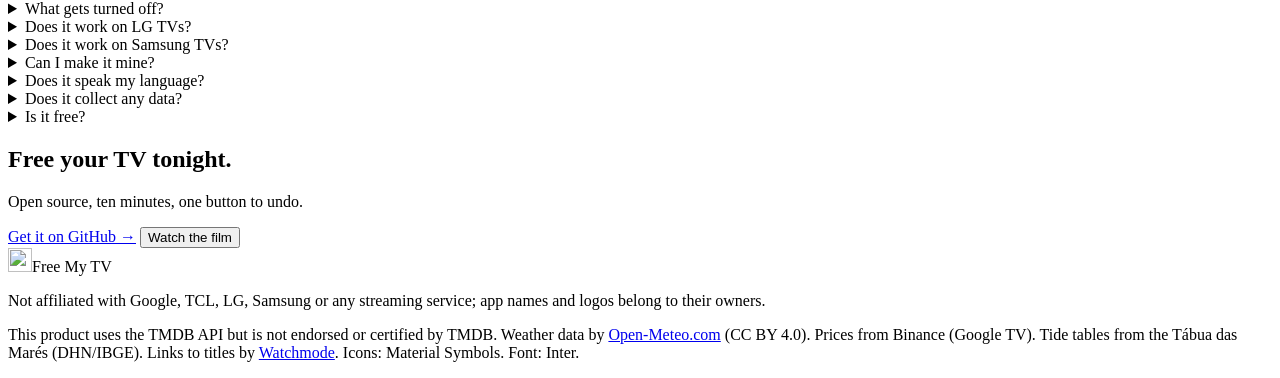
==== commit 7f4d6cb1: "teintinu: todos os apps na prateleira, ordenados por uso e com rolagem A prateleira pegava só os app" ====
--- a/docs/index.html
+++ b/docs/index.html
@@ -117,7 +117,7 @@
         <div class="copy">
           <p class="kicker">Home</p>
           <h3>Your apps, front and center.</h3>
-          <p>The streaming apps you actually use, on a glass shelf that comes alive under the remote. No rows of promos, no autoplaying ads, nothing you didn't ask for.</p>
+          <p>The apps you actually use, on a glass shelf that comes alive under the remote — on LG and Samsung every app on the TV is there, the most used first, sliding right to the ones you open less. No rows of promos, no autoplaying ads, nothing you didn't ask for.</p>
         </div>
         <div class="tv"><div class="screen"><video data-src="assets/nav.mp4" poster="assets/nav-poster.webp" muted loop playsinline preload="none" aria-label="Moving across the app shelf"></video></div></div>
       </article>
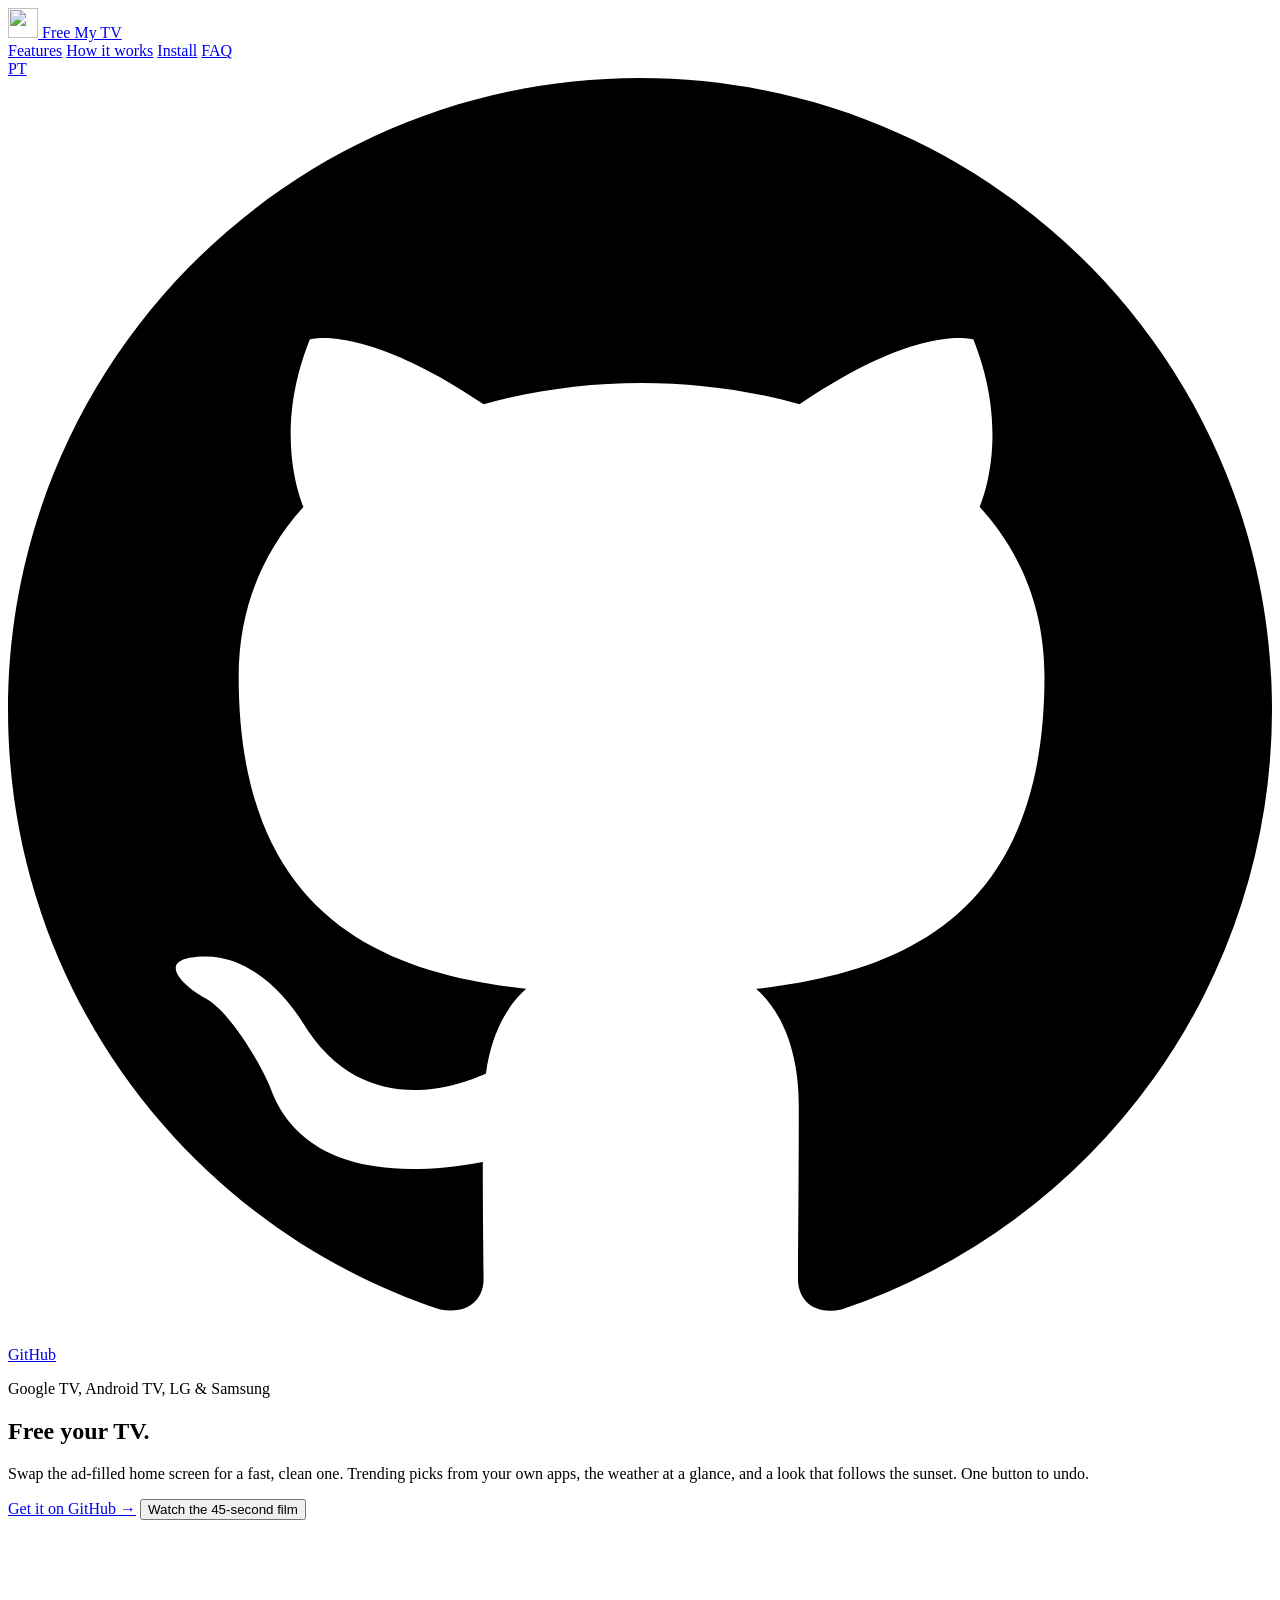
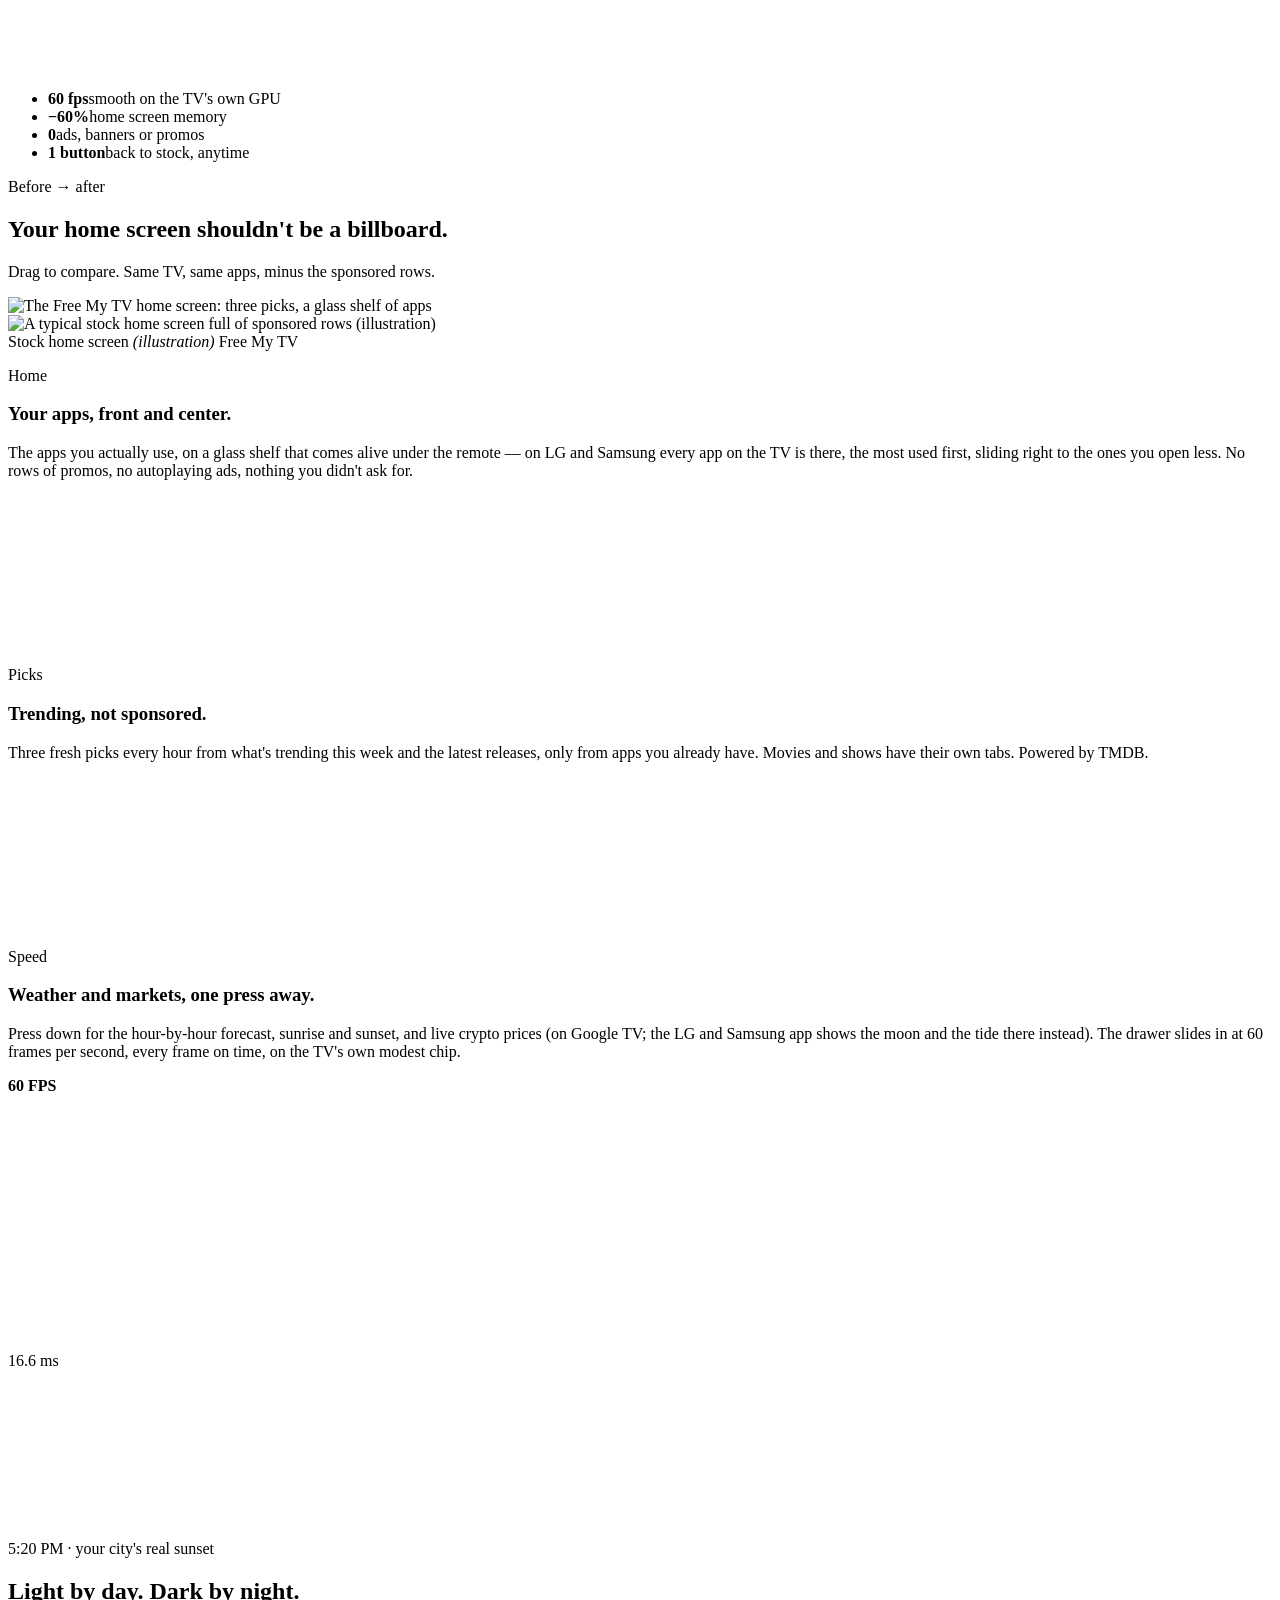
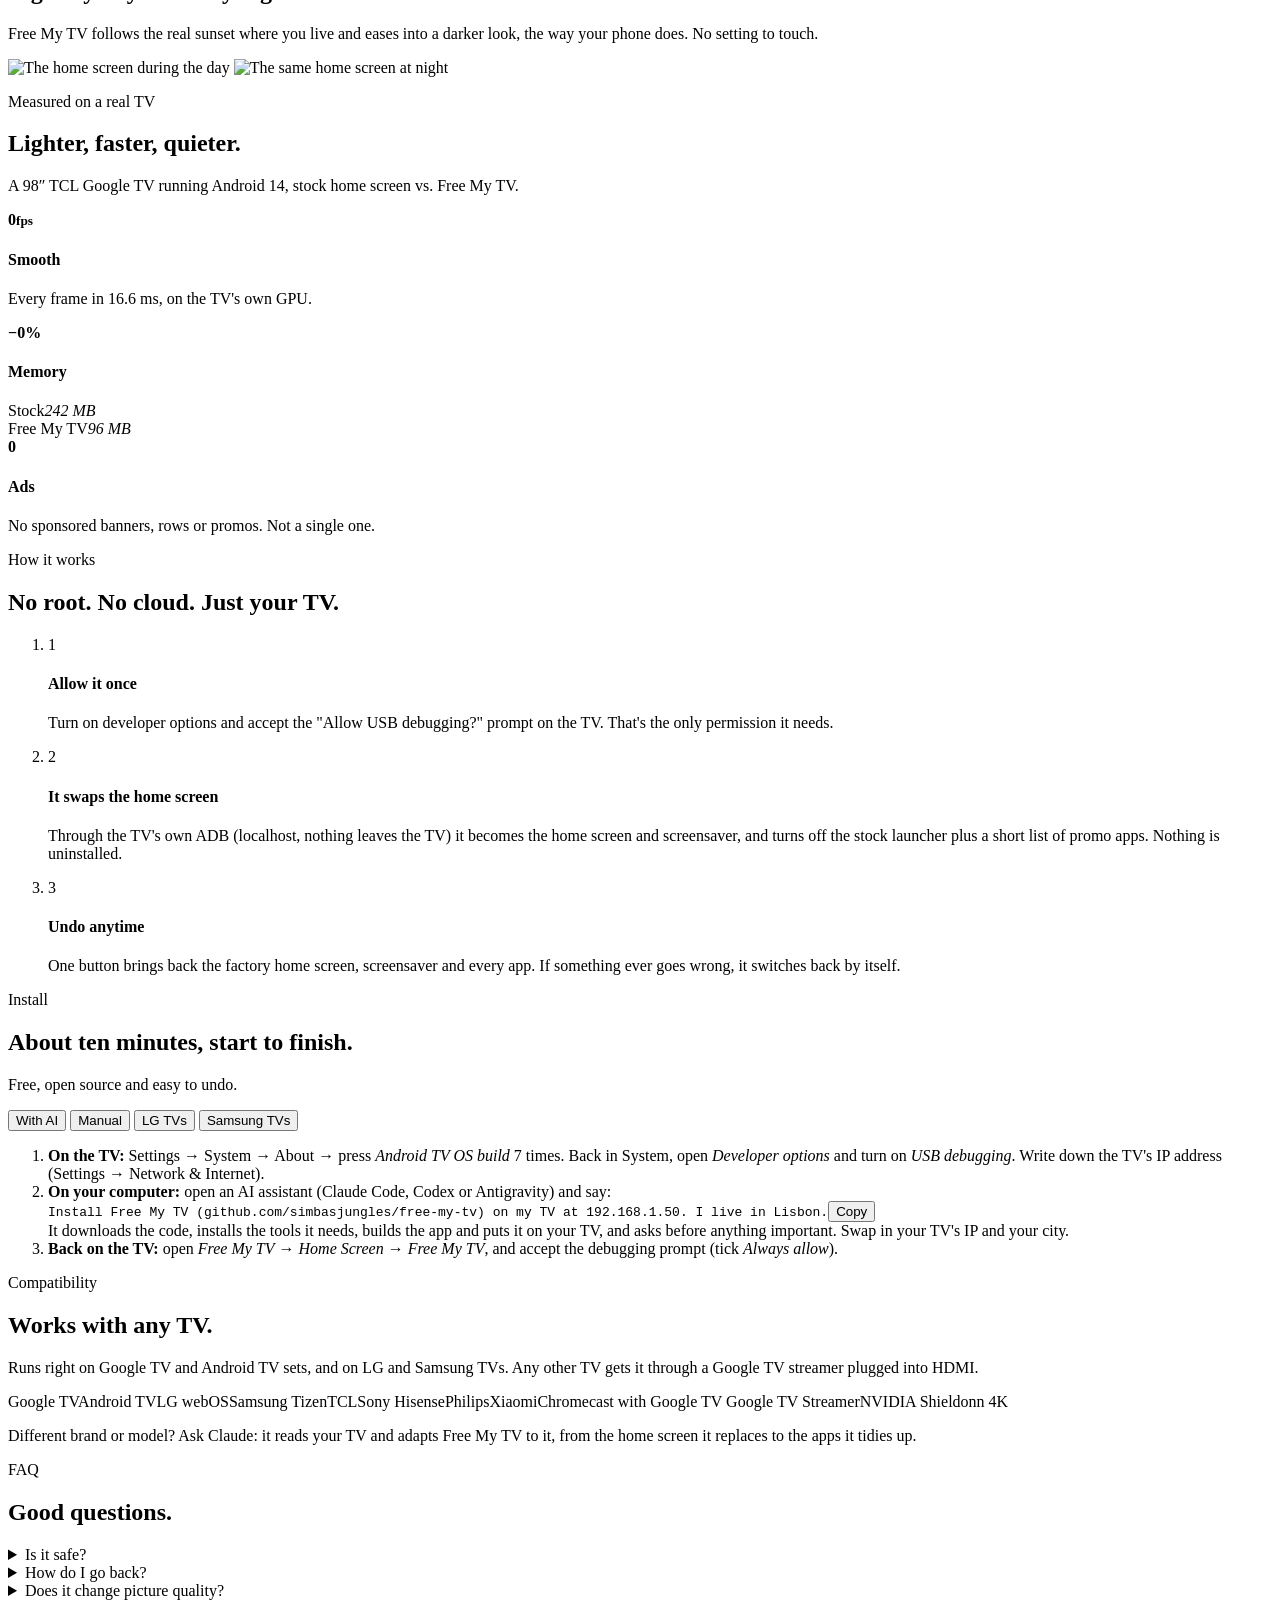
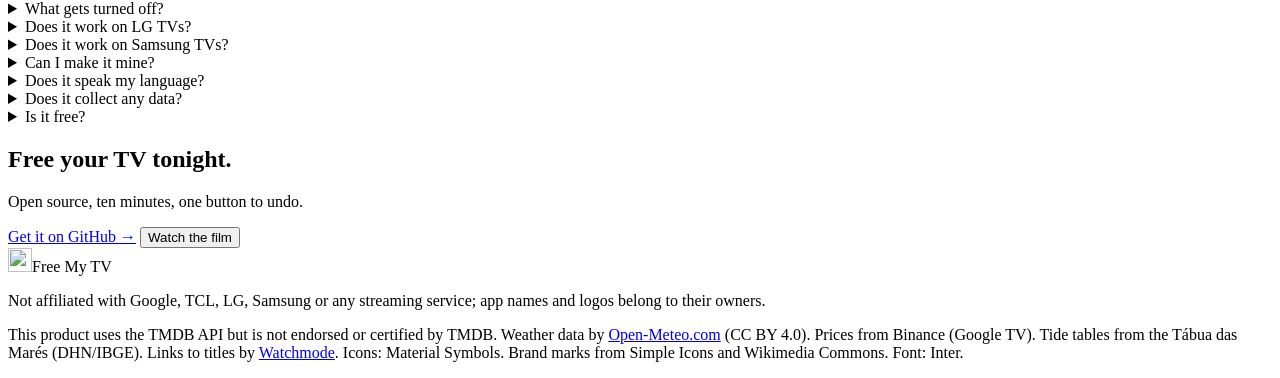
==== commit fef162a4: "teintinu: cada app com o ícone da marca, animado só quando está no foco A prateleira passa a desenha" ====
--- a/docs/index.html
+++ b/docs/index.html
@@ -320,7 +320,7 @@
   <footer class="foot">
     <div class="brand"><img src="assets/icon-512.png" alt="" width="24" height="24"><span>Free My TV</span></div>
     <p>Not affiliated with Google, TCL, LG, Samsung or any streaming service; app names and logos belong to their owners.</p>
-    <p>This product uses the TMDB API but is not endorsed or certified by TMDB. Weather data by <a href="https://open-meteo.com/" rel="noopener">Open-Meteo.com</a> (CC BY 4.0). Prices from Binance (Google TV). Tide tables from the Tábua das Marés (DHN/IBGE). Links to titles by <a href="https://api.watchmode.com/" rel="noopener">Watchmode</a>. Icons: Material Symbols. Font: Inter.</p>
+    <p>This product uses the TMDB API but is not endorsed or certified by TMDB. Weather data by <a href="https://open-meteo.com/" rel="noopener">Open-Meteo.com</a> (CC BY 4.0). Prices from Binance (Google TV). Tide tables from the Tábua das Marés (DHN/IBGE). Links to titles by <a href="https://api.watchmode.com/" rel="noopener">Watchmode</a>. Icons: Material Symbols. Brand marks from Simple Icons and Wikimedia Commons. Font: Inter.</p>
   </footer>
 
   <dialog class="film" id="film" aria-label="The Free My TV film">
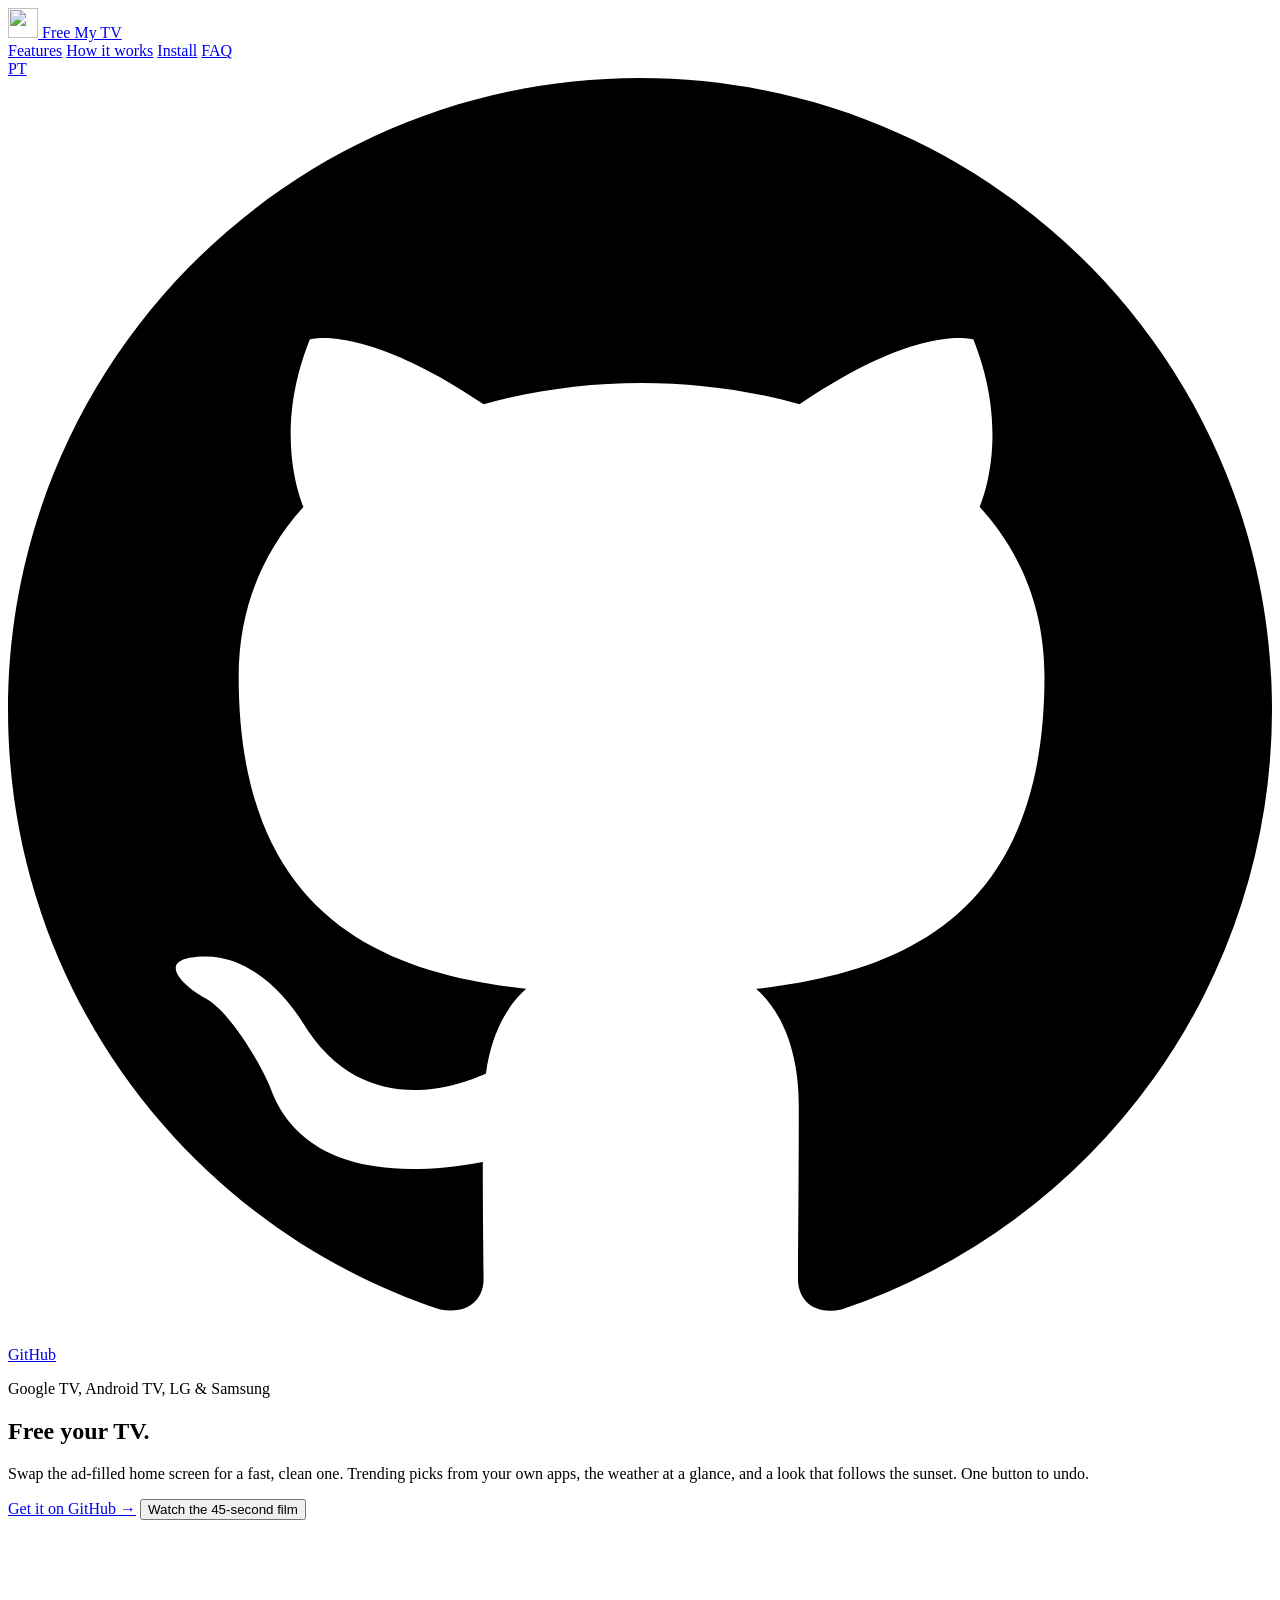
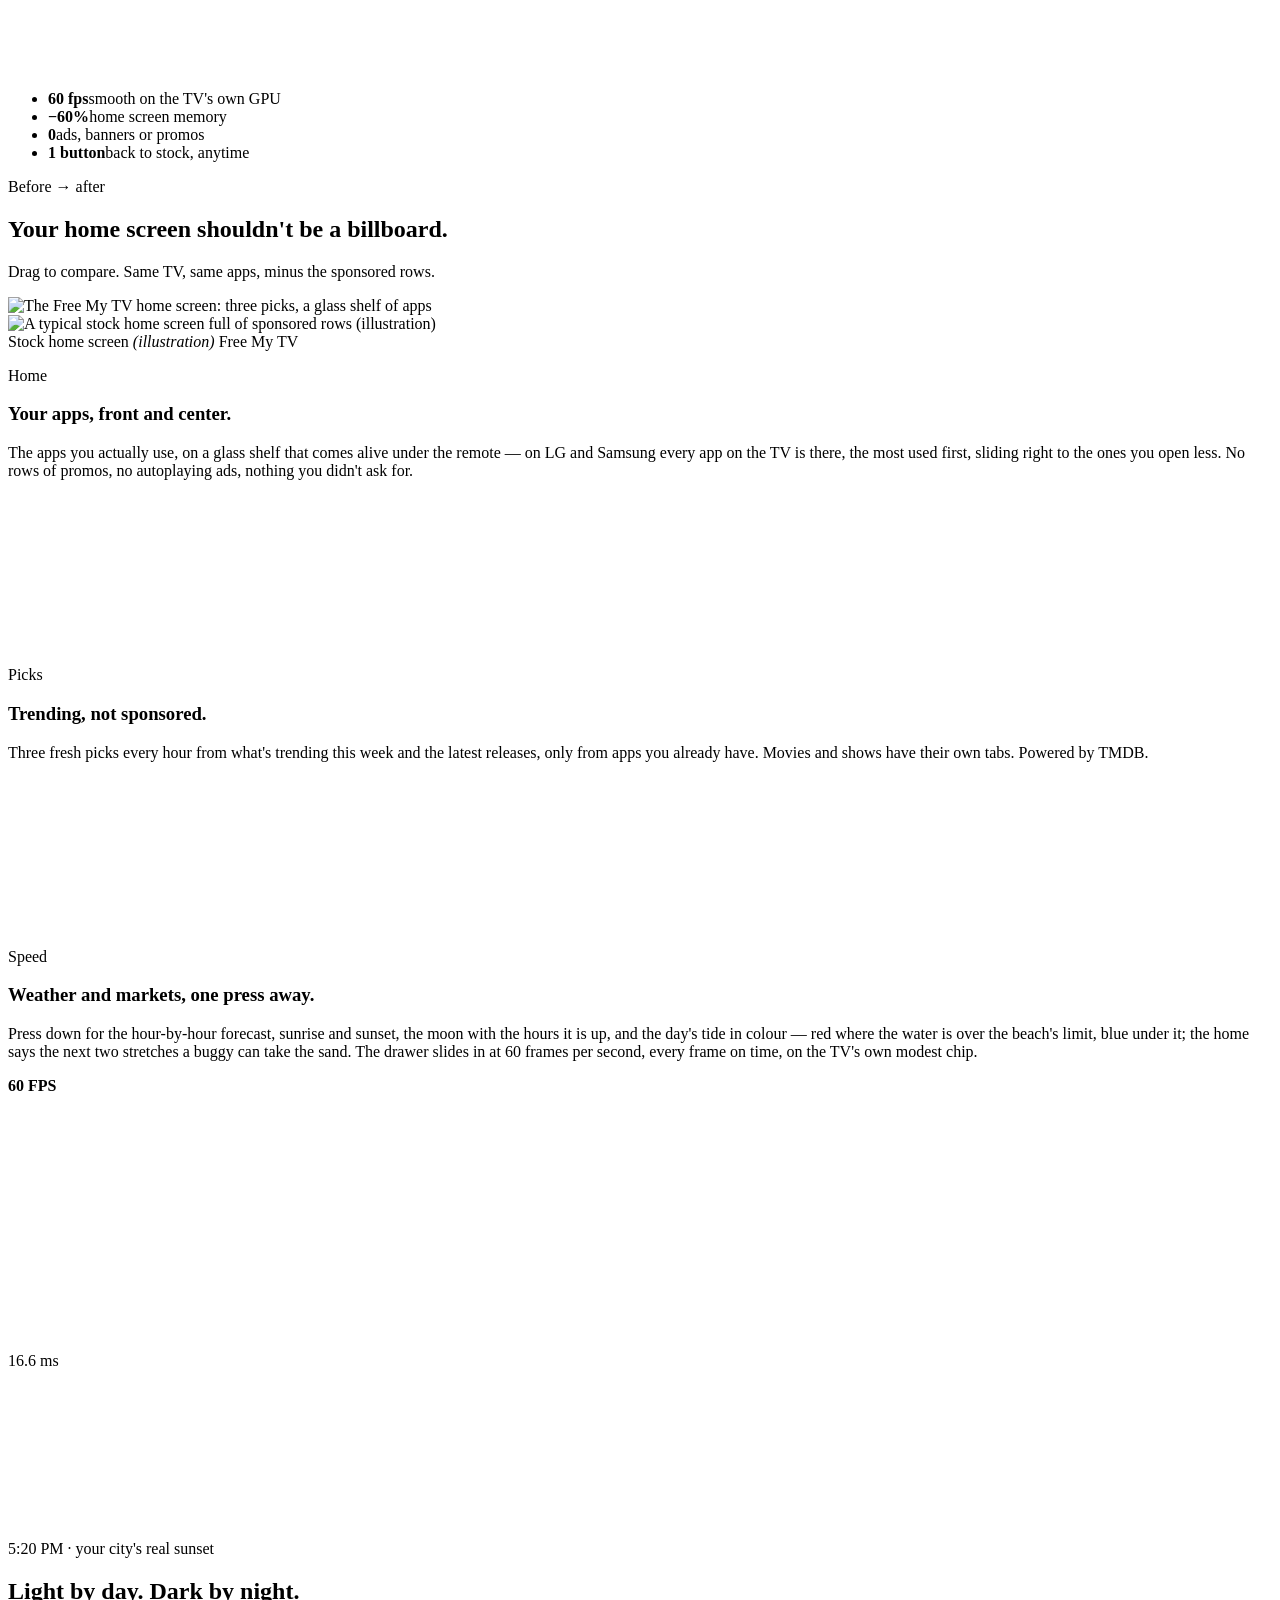
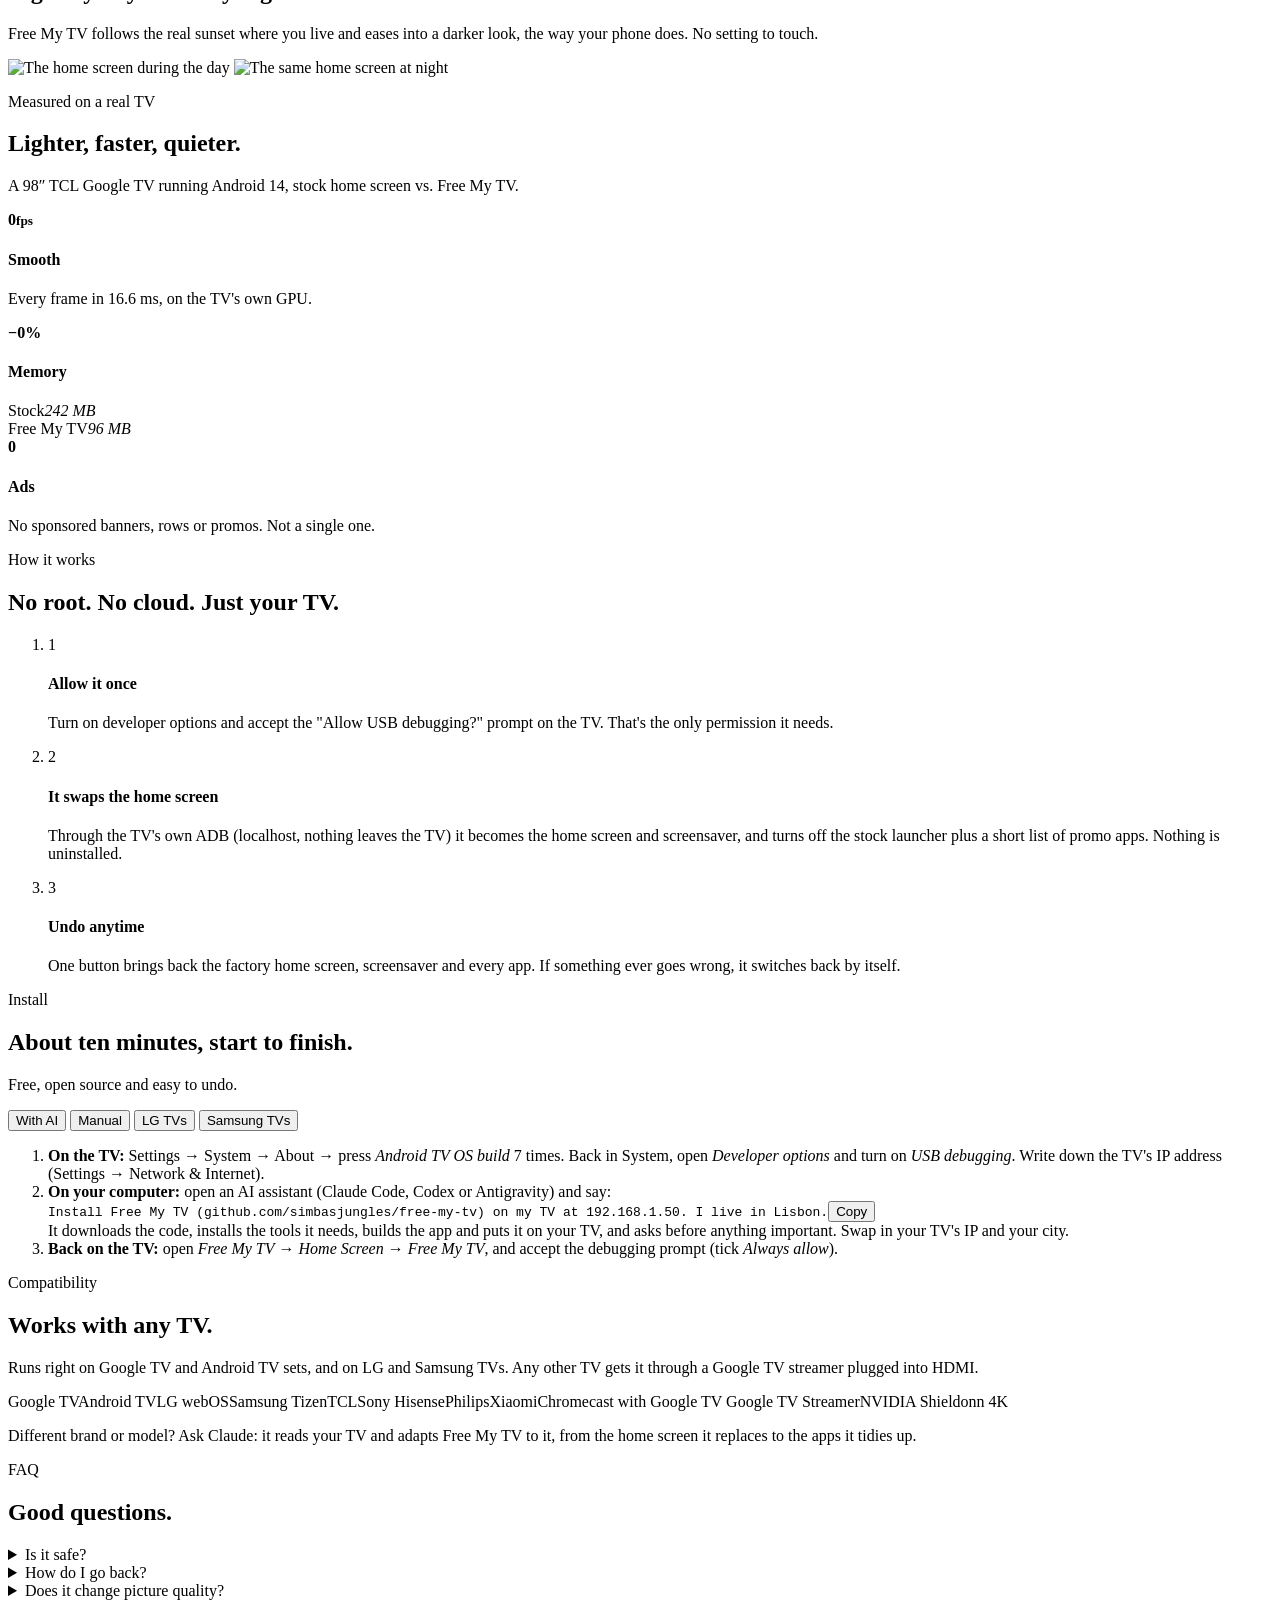
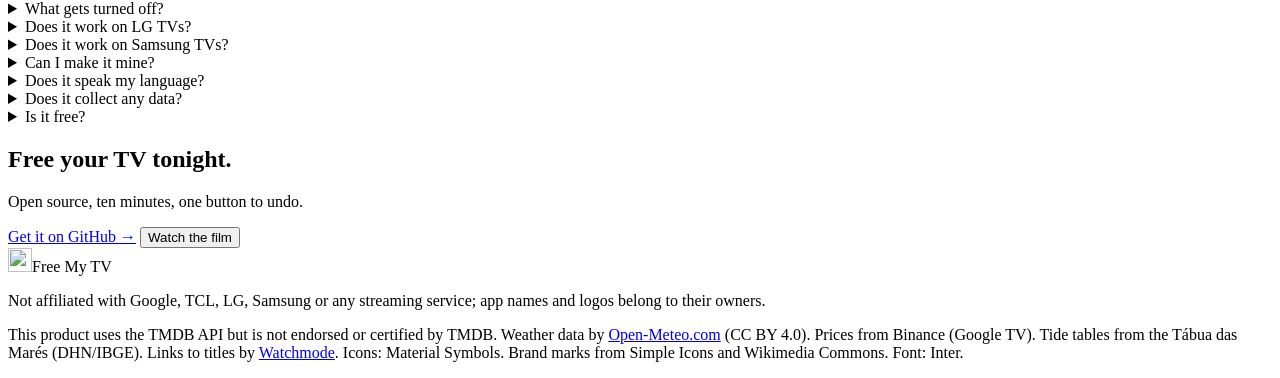
==== commit 3e58bfd9: "teintinu: picks com rolagem, lua com horário e maré colorida com as janelas do buggy Os destaques ga" ====
--- a/docs/index.html
+++ b/docs/index.html
@@ -135,7 +135,7 @@
         <div class="copy">
           <p class="kicker">Speed</p>
           <h3>Weather and markets, one press away.</h3>
-          <p>Press down for the hour-by-hour forecast, sunrise and sunset, and live crypto prices (on Google TV; the LG and Samsung app shows the moon and the tide there instead). The drawer slides in at 60 frames per second, every frame on time, on the TV's own modest chip.</p>
+          <p>Press down for the hour-by-hour forecast, sunrise and sunset, the moon with the hours it is up, and the day's tide in colour — red where the water is over the beach's limit, blue under it; the home says the next two stretches a buggy can take the sand. The drawer slides in at 60 frames per second, every frame on time, on the TV's own modest chip.</p>
           <div class="hud" aria-hidden="true"><i></i><b>60 FPS</b><svg viewBox="0 0 120 24" preserveAspectRatio="none"><polyline id="spark" fill="none" points=""/></svg><span>16.6 ms</span></div>
         </div>
         <div class="tv"><div class="screen"><video data-src="assets/drawer.mp4" poster="assets/drawer-poster.webp" muted loop playsinline preload="none" aria-label="The drawer with weather and crypto opening"></video></div></div>
